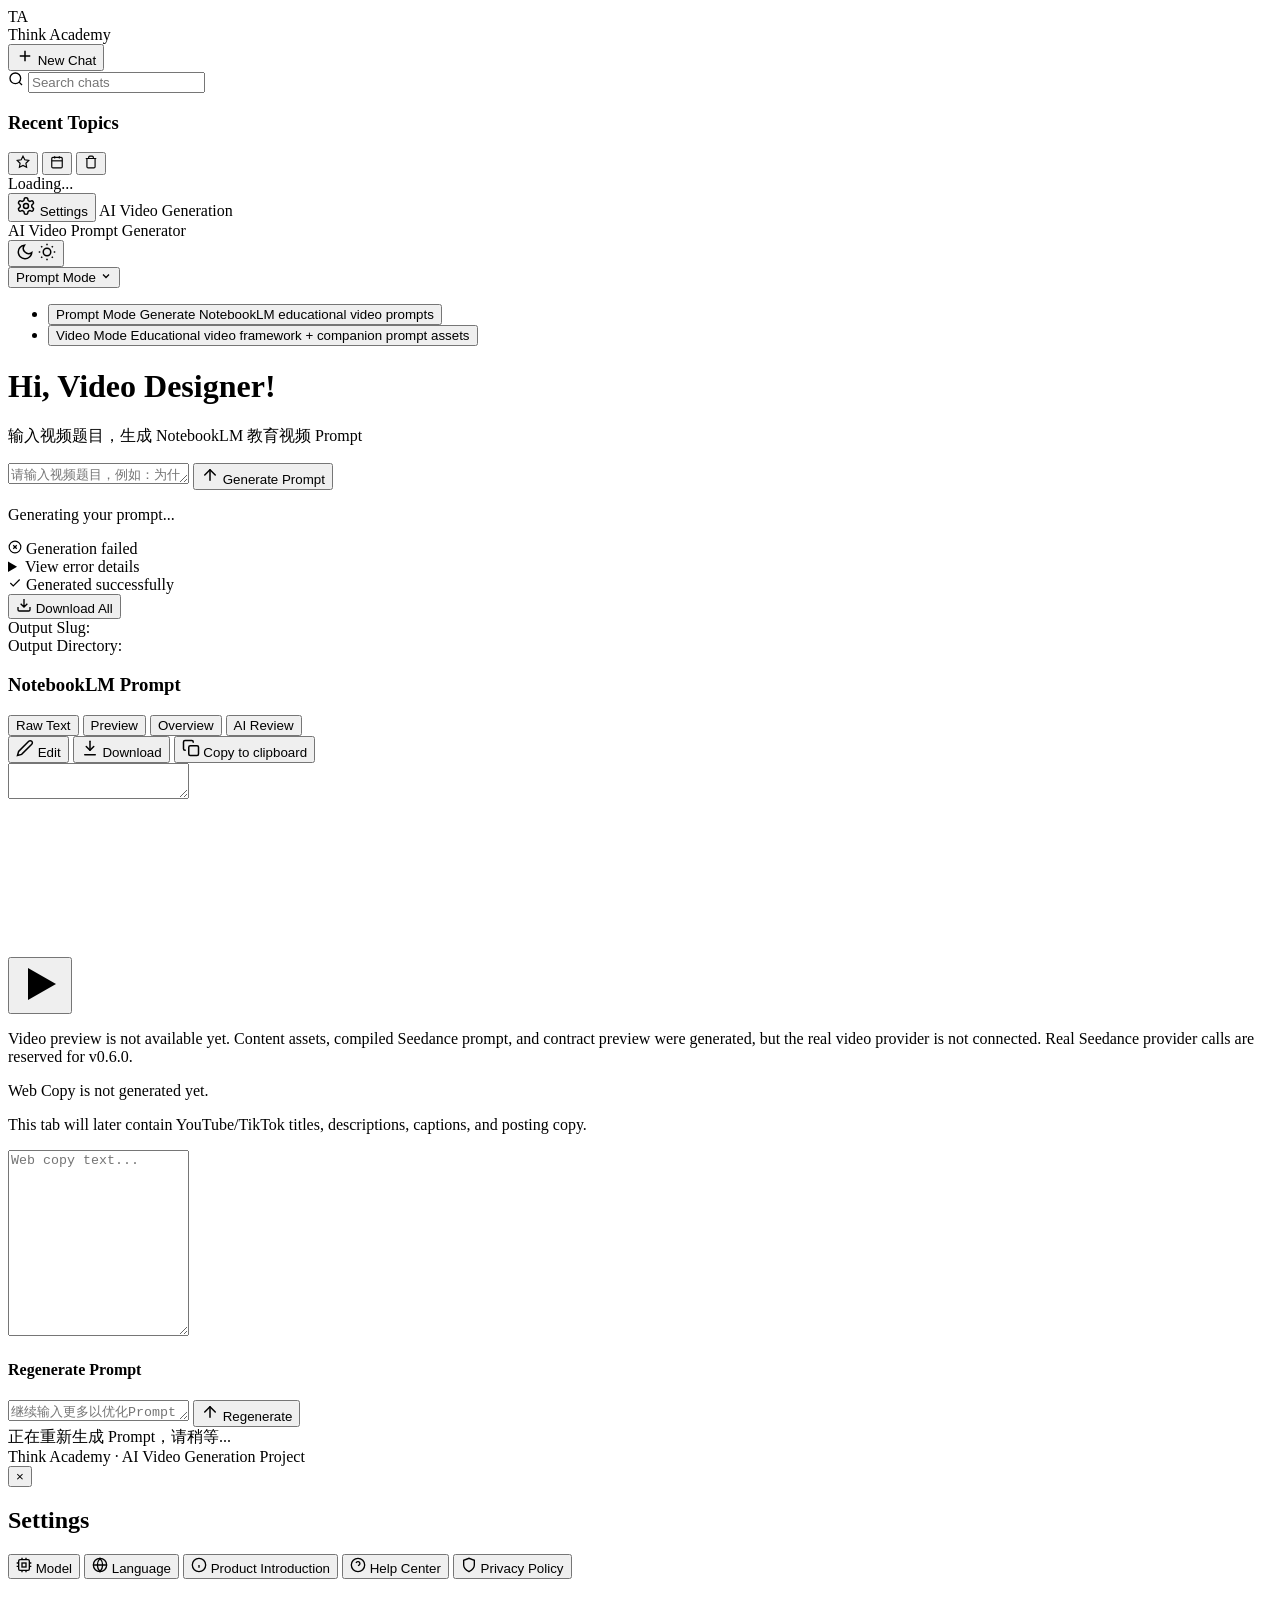
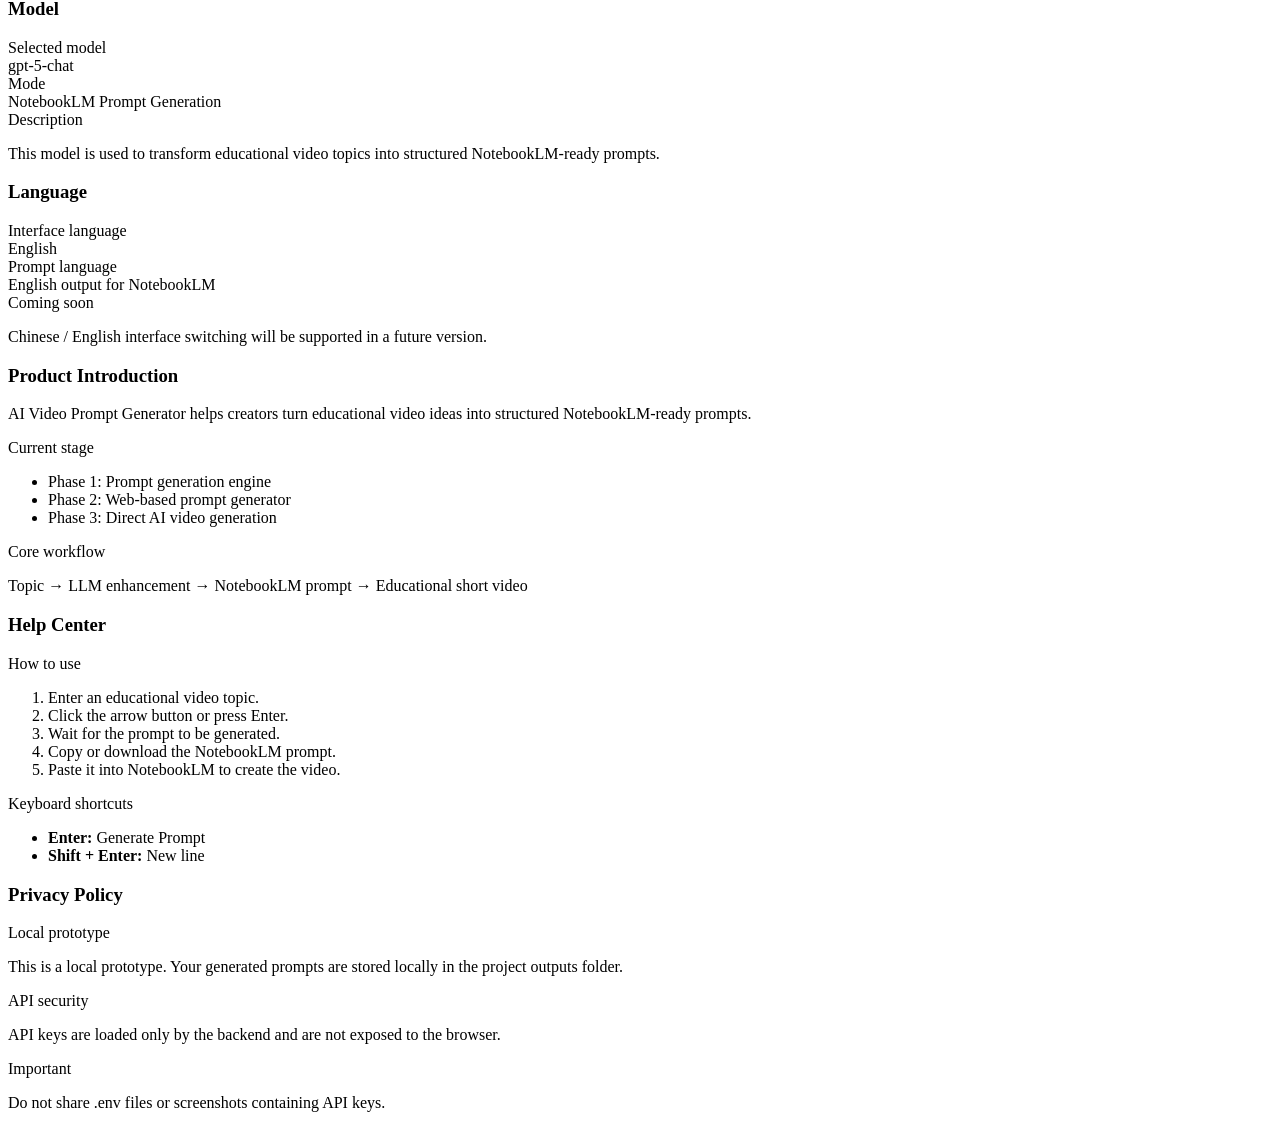
==== web/static/index.html @ 2147bc0d "feat: 完成 v0.5.6 Seedance Prompt Compiler" ====
<!DOCTYPE html>
<html lang="zh-CN">
<head>
    <meta charset="UTF-8">
    <meta name="viewport" content="width=device-width, initial-scale=1.0">
    <title>AI Video Prompt Generator - Think Academy</title>
    <link rel="stylesheet" href="/static/style.css">
</head>
<body>
    <div class="app-shell">
        <!-- Left Sidebar (Fixed) -->
        <aside class="sidebar">
            <!-- Sidebar Top (Fixed) -->
            <div class="sidebar-top">
                <!-- Brand -->
                <div class="sidebar-brand">
                    <div class="brand-logo">
                        <img src="/static/assets/think_academy_logo.png" alt="Think Academy" onerror="this.style.display='none'; this.nextElementSibling.style.display='flex';" />
                        <span class="logo-fallback">TA</span>
                    </div>
                    <div class="brand-text">Think Academy</div>
                </div>

                <!-- New Chat Button -->
                <button id="new-chat-btn" class="new-chat-btn">
                    <svg width="18" height="18" viewBox="0 0 24 24" fill="none" stroke="currentColor" stroke-width="2">
                        <path d="M12 5v14M5 12h14"/>
                    </svg>
                    <span>New Chat</span>
                </button>

                <!-- Search Box -->
                <div class="search-container">
                    <svg class="search-icon" width="16" height="16" viewBox="0 0 24 24" fill="none" stroke="currentColor" stroke-width="2">
                        <circle cx="11" cy="11" r="8"/>
                        <path d="m21 21-4.35-4.35"/>
                    </svg>
                    <input type="text" class="search-input" placeholder="Search chats" />
                </div>
            </div>

            <!-- Recent Topics (Scrollable) -->
            <div class="topics-section">
                <div class="topics-header">
                    <h3 class="topics-title">Recent Topics</h3>
                    <div class="topics-actions">
                        <button class="topics-action-btn" id="favoriteBtn" data-tooltip="Favorites">
                            <svg width="14" height="14" viewBox="0 0 24 24" fill="none" stroke="currentColor" stroke-width="2">
                                <polygon points="12 2 15.09 8.26 22 9.27 17 14.14 18.18 21.02 12 17.77 5.82 21.02 7 14.14 2 9.27 8.91 8.26 12 2"/>
                            </svg>
                        </button>
                        <button class="topics-action-btn" id="dateFilterBtn" data-tooltip="Filter by date">
                            <svg width="14" height="14" viewBox="0 0 24 24" fill="none" stroke="currentColor" stroke-width="2">
                                <rect x="3" y="4" width="18" height="18" rx="2" ry="2"/>
                                <line x1="16" y1="2" x2="16" y2="6"/>
                                <line x1="8" y1="2" x2="8" y2="6"/>
                                <line x1="3" y1="10" x2="21" y2="10"/>
                            </svg>
                        </button>
                        <button class="topics-action-btn" id="trashBtn" data-tooltip="Trash">
                            <svg width="14" height="14" viewBox="0 0 24 24" fill="none" stroke="currentColor" stroke-width="2">
                                <path d="M3 6h18M8 6V4a2 2 0 012-2h4a2 2 0 012 2v2m3 0v14a2 2 0 01-2 2H7a2 2 0 01-2-2V6h14z"/>
                            </svg>
                        </button>
                    </div>
                </div>
                <div id="historyList" class="topics-list">
                    <div class="loading-history">Loading...</div>
                </div>
            </div>

            <!-- Sidebar Footer -->
            <div class="sidebar-bottom">
                <button id="settingsBtn" class="settings-button" aria-label="Settings">
                    <svg class="settings-icon" width="20" height="20" viewBox="0 0 24 24" fill="none" aria-hidden="true">
                        <path d="M12.22 2h-.44a2 2 0 0 0-2 2v.18a2 2 0 0 1-1 1.73l-.43.25a2 2 0 0 1-2 0l-.15-.08a2 2 0 0 0-2.73.73l-.22.38a2 2 0 0 0 .73 2.73l.15.1a2 2 0 0 1 1 1.72v.52a2 2 0 0 1-1 1.73l-.15.09a2 2 0 0 0-.73 2.73l.22.38a2 2 0 0 0 2.73.73l.15-.08a2 2 0 0 1 2 0l.43.25a2 2 0 0 1 1 1.73V20a2 2 0 0 0 2 2h.44a2 2 0 0 0 2-2v-.18a2 2 0 0 1 1-1.73l.43-.25a2 2 0 0 1 2 0l.15.08a2 2 0 0 0 2.73-.73l.22-.38a2 2 0 0 0-.73-2.73l-.15-.09a2 2 0 0 1-1-1.73v-.52a2 2 0 0 1 1-1.72l.15-.1a2 2 0 0 0 .73-2.73l-.22-.38a2 2 0 0 0-2.73-.73l-.15.08a2 2 0 0 1-2 0l-.43-.25a2 2 0 0 1-1-1.73V4a2 2 0 0 0-2-2Z" stroke="currentColor" stroke-width="1.8" stroke-linecap="round" stroke-linejoin="round"/>
                        <circle cx="12" cy="12" r="3" stroke="currentColor" stroke-width="1.8"/>
                    </svg>
                    <span class="settings-tooltip">Settings</span>
                </button>
                <span class="sidebar-footer-text">AI Video Generation</span>
            </div>
        </aside>

        <!-- Main Area -->
        <div class="main-area">
            <!-- Top Header (Fixed) -->
            <header class="top-header">
                <div class="header-title">AI Video Prompt Generator</div>
                <div class="header-actions">
                    <button class="theme-toggle" id="theme-toggle" data-tooltip="Dark mode" aria-label="Toggle theme">
                        <svg class="theme-icon moon-icon" width="18" height="18" viewBox="0 0 24 24" fill="none" stroke="currentColor" stroke-width="2">
                            <path d="M21 12.79A9 9 0 1 1 11.21 3 7 7 0 0 0 21 12.79z"/>
                        </svg>
                        <svg class="theme-icon sun-icon" width="18" height="18" viewBox="0 0 24 24" fill="none" stroke="currentColor" stroke-width="2">
                            <circle cx="12" cy="12" r="5"/>
                            <line x1="12" y1="1" x2="12" y2="3"/>
                            <line x1="12" y1="21" x2="12" y2="23"/>
                            <line x1="4.22" y1="4.22" x2="5.64" y2="5.64"/>
                            <line x1="18.36" y1="18.36" x2="19.78" y2="19.78"/>
                            <line x1="1" y1="12" x2="3" y2="12"/>
                            <line x1="21" y1="12" x2="23" y2="12"/>
                            <line x1="4.22" y1="19.78" x2="5.64" y2="18.36"/>
                            <line x1="18.36" y1="5.64" x2="19.78" y2="4.22"/>
                        </svg>
                    </button>
                    <!-- Mode Selector (v0.5.1) -->
                    <div class="mode-selector" id="mode-selector">
                        <button type="button" class="mode-selector-btn" id="mode-selector-btn" aria-haspopup="listbox" aria-expanded="false">
                            <span class="mode-selector-label" id="mode-selector-label">Prompt Mode</span>
                            <svg class="mode-selector-caret" width="12" height="12" viewBox="0 0 24 24" fill="none" stroke="currentColor" stroke-width="2.5" aria-hidden="true">
                                <polyline points="6 9 12 15 18 9"/>
                            </svg>
                        </button>
                        <ul class="mode-dropdown hidden" id="mode-dropdown" role="listbox">
                            <li>
                                <button type="button" class="mode-option active" data-mode="prompt" role="option" aria-selected="true">
                                    <span class="mode-option-title">Prompt Mode</span>
                                    <span class="mode-option-desc">Generate NotebookLM educational video prompts</span>
                                </button>
                            </li>
                            <li>
                                <button type="button" class="mode-option" data-mode="video" role="option" aria-selected="false">
                                    <span class="mode-option-title">Video Mode</span>
                                    <span class="mode-option-desc">Educational video framework + companion prompt assets</span>
                                </button>
                            </li>
                        </ul>
                    </div>
                </div>
            </header>

            <!-- Main Content (Scrollable) -->
            <main class="main-content">
                <!-- Initial State -->
                <div id="initial-section" class="initial-state">
                    <h1 class="welcome-title" id="welcome-title">Hi, Video Designer!</h1>
                    <p class="welcome-subtitle" id="welcome-subtitle">输入视频题目，生成 NotebookLM 教育视频 Prompt</p>

                    <div class="input-container">
                        <div class="composer">
                            <textarea
                                id="title-input"
                                class="title-textarea"
                                placeholder="请输入视频题目，例如：为什么盲盒越到最后越难集齐"
                                maxlength="2000"
                                rows="1"
                            ></textarea>
                            <button id="generate-btn" class="send-button" aria-label="Generate Prompt">
                                <svg width="18" height="18" viewBox="0 0 24 24" fill="none" aria-hidden="true">
                                    <path d="M12 19V5" stroke="currentColor" stroke-width="2" stroke-linecap="round"/>
                                    <path d="M5 12L12 5L19 12" stroke="currentColor" stroke-width="2" stroke-linecap="round" stroke-linejoin="round"/>
                                </svg>
                                <span class="send-tooltip">Generate Prompt</span>
                            </button>
                        </div>
                    </div>
                </div>

                <!-- Loading State -->
                <div id="loading-section" class="loading-state hidden">
                    <div class="spinner" id="loading-spinner"></div>
                    <p class="loading-text" id="loading-text">Generating your prompt...</p>
                    <!-- Video Mode v0.5.3 multi-stage progress panel.
                         Hidden by default; shown only during Video Mode generation. -->
                    <div id="video-progress-panel" class="video-progress-panel hidden" hidden>
                        <ol class="video-progress-list" id="video-progress-list"></ol>
                        <p class="video-progress-message" id="video-progress-message"></p>
                    </div>
                </div>

                <!-- Error State -->
                <div id="error-section" class="error-state hidden">
                    <div class="error-card">
                        <div class="error-pill">
                            <svg width="14" height="14" viewBox="0 0 24 24" fill="none" stroke="currentColor" stroke-width="2">
                                <circle cx="12" cy="12" r="10"/>
                                <line x1="15" y1="9" x2="9" y2="15"/>
                                <line x1="9" y1="9" x2="15" y2="15"/>
                            </svg>
                            <span>Generation failed</span>
                        </div>
                        <div id="error-message" class="error-message"></div>
                        <details id="error-details" class="error-details">
                            <summary>View error details</summary>
                            <div id="error-stdout" class="error-log"></div>
                            <div id="error-stderr" class="error-log"></div>
                        </details>
                    </div>
                </div>

                <!-- Result State -->
                <div id="result-section" class="result-state hidden">
                    <div class="result-card">
                        <div class="result-card-header">
                            <div class="success-pill">
                                <svg width="14" height="14" viewBox="0 0 24 24" fill="none" stroke="currentColor" stroke-width="2">
                                    <polyline points="20 6 9 17 4 12"/>
                                </svg>
                                <span>Generated successfully</span>
                            </div>
                            <button id="download-all-btn" class="download-all-btn" title="Download All">
                                <svg width="16" height="16" viewBox="0 0 24 24" fill="none" stroke="currentColor" stroke-width="2">
                                    <path d="M21 15v4a2 2 0 01-2 2H5a2 2 0 01-2-2v-4M7 10l5 5 5-5M12 15V3"/>
                                </svg>
                                <span>Download All</span>
                            </button>
                        </div>

                        <div class="output-info">
                            <div class="info-row">
                                <span class="info-label">Output Slug:</span>
                                <code id="result-slug" class="info-value"></code>
                            </div>
                            <div class="info-row">
                                <span class="info-label">Output Directory:</span>
                                <code id="result-dir" class="info-value"></code>
                            </div>
                        </div>

                        <div class="prompt-section">
                            <div class="prompt-header">
                                <h3 class="prompt-title" id="prompt-view-title">NotebookLM Prompt</h3>
                                <div class="prompt-header-actions">
                                    <div class="prompt-view-modes" id="prompt-view-modes">
                                        <!-- Video Mode-only tabs (hidden in Prompt Mode) -->
                                        <button class="view-mode-btn video-only-tab" data-mode="video" hidden>Video</button>
                                        <button class="view-mode-btn video-only-tab" data-mode="web_copy" hidden>Web Copy</button>
                                        <button class="view-mode-btn active" data-mode="raw">Raw Text</button>
                                        <button class="view-mode-btn" data-mode="preview">Preview</button>
                                        <button class="view-mode-btn" data-mode="overview">Overview</button>
                                        <button class="view-mode-btn" data-mode="review">AI Review</button>
                                    </div>
                                    <button id="edit-btn" class="icon-button edit-button" aria-label="Edit">
                                        <svg width="18" height="18" viewBox="0 0 24 24" fill="none" stroke="currentColor" stroke-width="2">
                                            <path d="M17 3a2.828 2.828 0 1 1 4 4L7.5 20.5 2 22l1.5-5.5L17 3z"/>
                                        </svg>
                                        <span class="icon-tooltip">Edit</span>
                                    </button>
                                    <button id="download-btn" class="icon-button download-button" aria-label="Download">
                                        <svg width="18" height="18" viewBox="0 0 24 24" fill="none" aria-hidden="true">
                                            <path d="M12 3V15" stroke="currentColor" stroke-width="2" stroke-linecap="round"/>
                                            <path d="M7 10L12 15L17 10" stroke="currentColor" stroke-width="2" stroke-linecap="round" stroke-linejoin="round"/>
                                            <path d="M5 21H19" stroke="currentColor" stroke-width="2" stroke-linecap="round"/>
                                        </svg>
                                        <span class="icon-tooltip">Download</span>
                                    </button>
                                    <button id="copy-btn" class="icon-button copy-button" aria-label="Copy to clipboard">
                                        <svg width="18" height="18" viewBox="0 0 24 24" fill="none" stroke="currentColor" stroke-width="2">
                                            <rect x="9" y="9" width="13" height="13" rx="2" ry="2"/>
                                            <path d="M5 15H4a2 2 0 0 1-2-2V4a2 2 0 0 1 2-2h9a2 2 0 0 1 2 2v1"/>
                                        </svg>
                                        <span class="icon-tooltip">Copy to clipboard</span>
                                    </button>
                                </div>
                            </div>
                            <div id="prompt-content-container" class="prompt-content-container">
                                <textarea
                                    id="prompt-content"
                                    class="prompt-textarea"
                                    readonly
                                ></textarea>
                                <div id="prompt-preview" class="prompt-preview hidden"></div>
                                <div id="prompt-overview" class="prompt-overview hidden"></div>
                                <div id="prompt-review" class="prompt-review hidden"></div>

                                <!-- Video Mode panels (v0.5.3) -->
                                <div id="prompt-video" class="prompt-video hidden">
                                    <!-- v0.5.3 Video Job compact status strip: low-key auxiliary info above the player. -->
                                    <div id="video-job-status-panel" class="video-job-compact hidden" hidden>
                                        <div class="video-job-compact-main">
                                            <span class="video-job-compact-title">Video Job</span>
                                            <span class="video-job-compact-sep">·</span>
                                            <span id="video-job-status-pill" class="video-job-status-pill">—</span>
                                            <span class="video-job-compact-sep">·</span>
                                            <span id="video-job-provider" class="video-job-compact-provider">—</span>
                                            <span class="video-job-compact-sep">·</span>
                                            <span id="video-job-progress" class="video-job-compact-progress">—</span>
                                        </div>
                                        <div class="video-job-compact-meta">
                                            <span>Stage: <span id="video-job-stage">—</span></span>
                                            <span>Job ID: <span id="video-job-provider-id" class="video-job-compact-mono">—</span></span>
                                            <span>Updated: <span id="video-job-updated">—</span></span>
                                        </div>
                                        <div id="video-job-message" class="video-job-compact-message"></div>
                                    </div>
                                    <div class="video-player-panel">
                                        <div class="video-player-shell" id="video-player-shell">
                                            <video id="video-element" class="video-element" preload="metadata" playsinline></video>
                                            <div class="video-placeholder" id="video-placeholder">
                                                <button type="button" class="video-center-play" id="video-center-play" aria-label="Play video">
                                                    <svg width="48" height="48" viewBox="0 0 24 24" fill="currentColor" aria-hidden="true">
                                                        <polygon points="6 4 20 12 6 20 6 4"/>
                                                    </svg>
                                                </button>
                                                <p class="video-placeholder-text">Video preview is not available yet. Content assets, compiled Seedance prompt, and contract preview were generated, but the real video provider is not connected. Real Seedance provider calls are reserved for v0.6.0.</p>
                                            </div>
                                            <div class="video-controls" id="video-controls" hidden>
                                                <button type="button" class="video-control-btn" id="video-play-btn" aria-label="Play / pause">
                                                    <svg class="icon-play" width="18" height="18" viewBox="0 0 24 24" fill="currentColor" aria-hidden="true">
                                                        <polygon points="6 4 20 12 6 20 6 4"/>
                                                    </svg>
                                                    <svg class="icon-pause hidden" width="18" height="18" viewBox="0 0 24 24" fill="currentColor" aria-hidden="true">
                                                        <rect x="6" y="4" width="4" height="16"/>
                                                        <rect x="14" y="4" width="4" height="16"/>
                                                    </svg>
                                                </button>
                                                <span class="video-time" id="video-time">00:00 / 00:00</span>
                                                <input type="range" class="video-progress" id="video-progress" min="0" max="100" value="0" step="0.1" aria-label="Progress" />
                                                <div class="video-volume-wrap">
                                                    <button type="button" class="video-control-btn" id="video-volume-btn" aria-label="Volume">
                                                        <svg width="18" height="18" viewBox="0 0 24 24" fill="none" stroke="currentColor" stroke-width="2" aria-hidden="true">
                                                            <polygon points="11 5 6 9 2 9 2 15 6 15 11 19 11 5"/>
                                                            <path d="M15.54 8.46a5 5 0 0 1 0 7.07"/>
                                                            <path d="M19.07 4.93a10 10 0 0 1 0 14.14"/>
                                                        </svg>
                                                    </button>
                                                    <div class="video-volume-popover hidden" id="video-volume-popover">
                                                        <input type="range" id="video-volume" min="0" max="1" step="0.01" value="1" aria-label="Volume" />
                                                    </div>
                                                </div>
                                                <div class="video-speed-wrap">
                                                    <button type="button" class="video-control-btn video-speed-btn" id="video-speed-btn" aria-haspopup="listbox" aria-expanded="false">
                                                        <span id="video-speed-label">1×</span>
                                                    </button>
                                                    <ul class="video-speed-menu hidden" id="video-speed-menu" role="listbox">
                                                        <li><button type="button" class="video-speed-option" data-speed="0.5" role="option">0.5×</button></li>
                                                        <li><button type="button" class="video-speed-option active" data-speed="1" role="option">1×</button></li>
                                                        <li><button type="button" class="video-speed-option" data-speed="1.5" role="option">1.5×</button></li>
                                                        <li><button type="button" class="video-speed-option" data-speed="2" role="option">2×</button></li>
                                                        <li><button type="button" class="video-speed-option" data-speed="3" role="option">3×</button></li>
                                                        <li><button type="button" class="video-speed-option" data-speed="5" role="option">5×</button></li>
                                                    </ul>
                                                </div>
                                                <button type="button" class="video-control-btn" id="video-fullscreen-btn" aria-label="Fullscreen">
                                                    <svg width="18" height="18" viewBox="0 0 24 24" fill="none" stroke="currentColor" stroke-width="2" aria-hidden="true">
                                                        <path d="M3 9V3h6"/>
                                                        <path d="M21 9V3h-6"/>
                                                        <path d="M3 15v6h6"/>
                                                        <path d="M21 15v6h-6"/>
                                                    </svg>
                                                </button>
                                            </div>
                                        </div>
                                    </div>
                                </div>

                                <div id="prompt-web-copy" class="prompt-web-copy hidden">
                                    <div class="web-copy-empty-state" id="web-copy-empty-state">
                                        <p class="web-copy-empty-title">Web Copy is not generated yet.</p>
                                        <p class="web-copy-empty-desc">This tab will later contain YouTube/TikTok titles, descriptions, captions, and posting copy.</p>
                                    </div>
                                    <div class="web-copy-content hidden" id="web-copy-content"></div>
                                    <textarea id="web-copy-edit-textarea" class="web-copy-edit-textarea hidden" rows="12" placeholder="Web copy text..."></textarea>
                                </div>
                            </div>
                        </div>

                        <!-- Regenerate Prompt Section -->
                        <div class="regenerate-section">
                            <h4 class="regenerate-title">Regenerate Prompt</h4>
                            <div class="regenerate-input-container">
                                <div class="composer regenerate-composer">
                                    <textarea
                                        id="regenerate-feedback-input"
                                        class="regenerate-textarea"
                                        placeholder="继续输入更多以优化Prompt"
                                        maxlength="2000"
                                        rows="1"
                                    ></textarea>
                                    <button id="regenerate-btn" class="send-button regenerate-send-button" aria-label="Regenerate Prompt">
                                        <svg width="18" height="18" viewBox="0 0 24 24" fill="none" aria-hidden="true">
                                            <path d="M12 19V5" stroke="currentColor" stroke-width="2" stroke-linecap="round"/>
                                            <path d="M5 12L12 5L19 12" stroke="currentColor" stroke-width="2" stroke-linecap="round" stroke-linejoin="round"/>
                                        </svg>
                                        <span class="send-tooltip">Regenerate</span>
                                    </button>
                                </div>
                                <div id="regenerate-loading" class="regenerate-loading hidden">
                                    <div class="spinner-small"></div>
                                    <span>正在重新生成 Prompt，请稍等...</span>
                                </div>
                                <div id="regenerate-error" class="regenerate-error hidden"></div>
                            </div>
                        </div>
                    </div>
                </div>
            </main>

            <!-- Bottom Footer (Fixed) -->
            <footer class="bottom-footer">
                <span>Think Academy · AI Video Generation Project</span>
            </footer>
        </div>
    </div>

    <!-- Settings Modal -->
    <div id="settingsModal" class="settings-modal hidden">
        <div class="settings-backdrop"></div>
        <div class="settings-dialog">
            <aside class="settings-sidebar">
                <button class="settings-close" aria-label="Close settings">&times;</button>
                <h2 class="settings-title">Settings</h2>
                <nav class="settings-nav">
                    <button class="settings-nav-item active" data-panel="model">
                        <svg width="16" height="16" viewBox="0 0 24 24" fill="none" stroke="currentColor" stroke-width="2">
                            <rect x="4" y="4" width="16" height="16" rx="2"/>
                            <rect x="9" y="9" width="6" height="6"/>
                            <path d="M9 1v3M15 1v3M9 20v3M15 20v3M20 9h3M20 14h3M1 9h3M1 14h3"/>
                        </svg>
                        <span>Model</span>
                    </button>
                    <button class="settings-nav-item" data-panel="language">
                        <svg width="16" height="16" viewBox="0 0 24 24" fill="none" stroke="currentColor" stroke-width="2">
                            <circle cx="12" cy="12" r="10"/>
                            <path d="M2 12h20M12 2a15.3 15.3 0 0 1 4 10 15.3 15.3 0 0 1-4 10 15.3 15.3 0 0 1-4-10 15.3 15.3 0 0 1 4-10z"/>
                        </svg>
                        <span>Language</span>
                    </button>
                    <button class="settings-nav-item" data-panel="product">
                        <svg width="16" height="16" viewBox="0 0 24 24" fill="none" stroke="currentColor" stroke-width="2">
                            <circle cx="12" cy="12" r="10"/>
                            <path d="M12 16v-4M12 8h.01"/>
                        </svg>
                        <span>Product Introduction</span>
                    </button>
                    <button class="settings-nav-item" data-panel="help">
                        <svg width="16" height="16" viewBox="0 0 24 24" fill="none" stroke="currentColor" stroke-width="2">
                            <circle cx="12" cy="12" r="10"/>
                            <path d="M9.09 9a3 3 0 0 1 5.83 1c0 2-3 3-3 3M12 17h.01"/>
                        </svg>
                        <span>Help Center</span>
                    </button>
                    <button class="settings-nav-item" data-panel="privacy">
                        <svg width="16" height="16" viewBox="0 0 24 24" fill="none" stroke="currentColor" stroke-width="2">
                            <path d="M12 22s8-4 8-10V5l-8-3-8 3v7c0 6 8 10 8 10z"/>
                        </svg>
                        <span>Privacy Policy</span>
                    </button>
                </nav>
            </aside>

            <section class="settings-content">
                <!-- Model Panel -->
                <div id="panel-model" class="settings-panel">
                    <h3 class="panel-title">Model</h3>
                    <div class="panel-section">
                        <div class="info-group">
                            <label class="info-label">Selected model</label>
                            <div class="info-value-display">gpt-5-chat</div>
                        </div>
                        <div class="info-group">
                            <label class="info-label">Mode</label>
                            <div class="info-value-display">NotebookLM Prompt Generation</div>
                        </div>
                        <div class="info-group">
                            <label class="info-label">Description</label>
                            <p class="info-description">This model is used to transform educational video topics into structured NotebookLM-ready prompts.</p>
                        </div>
                    </div>
                </div>

                <!-- Language Panel -->
                <div id="panel-language" class="settings-panel hidden">
                    <h3 class="panel-title">Language</h3>
                    <div class="panel-section">
                        <div class="info-group">
                            <label class="info-label">Interface language</label>
                            <div class="info-value-display">English</div>
                        </div>
                        <div class="info-group">
                            <label class="info-label">Prompt language</label>
                            <div class="info-value-display">English output for NotebookLM</div>
                        </div>
                        <div class="info-group">
                            <label class="info-label">Coming soon</label>
                            <p class="info-description">Chinese / English interface switching will be supported in a future version.</p>
                        </div>
                    </div>
                </div>

                <!-- Product Panel -->
                <div id="panel-product" class="settings-panel hidden">
                    <h3 class="panel-title">Product Introduction</h3>
                    <div class="panel-section">
                        <p class="info-description">AI Video Prompt Generator helps creators turn educational video ideas into structured NotebookLM-ready prompts.</p>

                        <div class="info-group">
                            <label class="info-label">Current stage</label>
                            <ul class="info-list">
                                <li>Phase 1: Prompt generation engine</li>
                                <li>Phase 2: Web-based prompt generator</li>
                                <li>Phase 3: Direct AI video generation</li>
                            </ul>
                        </div>

                        <div class="info-group">
                            <label class="info-label">Core workflow</label>
                            <p class="info-description">Topic → LLM enhancement → NotebookLM prompt → Educational short video</p>
                        </div>
                    </div>
                </div>

                <!-- Help Panel -->
                <div id="panel-help" class="settings-panel hidden">
                    <h3 class="panel-title">Help Center</h3>
                    <div class="panel-section">
                        <div class="info-group">
                            <label class="info-label">How to use</label>
                            <ol class="info-list">
                                <li>Enter an educational video topic.</li>
                                <li>Click the arrow button or press Enter.</li>
                                <li>Wait for the prompt to be generated.</li>
                                <li>Copy or download the NotebookLM prompt.</li>
                                <li>Paste it into NotebookLM to create the video.</li>
                            </ol>
                        </div>

                        <div class="info-group">
                            <label class="info-label">Keyboard shortcuts</label>
                            <ul class="info-list">
                                <li><strong>Enter:</strong> Generate Prompt</li>
                                <li><strong>Shift + Enter:</strong> New line</li>
                            </ul>
                        </div>
                    </div>
                </div>

                <!-- Privacy Panel -->
                <div id="panel-privacy" class="settings-panel hidden">
                    <h3 class="panel-title">Privacy Policy</h3>
                    <div class="panel-section">
                        <div class="info-group">
                            <label class="info-label">Local prototype</label>
                            <p class="info-description">This is a local prototype. Your generated prompts are stored locally in the project outputs folder.</p>
                        </div>

                        <div class="info-group">
                            <label class="info-label">API security</label>
                            <p class="info-description">API keys are loaded only by the backend and are not exposed to the browser.</p>
                        </div>

                        <div class="info-group">
                            <label class="info-label">Important</label>
                            <p class="info-description">Do not share .env files or screenshots containing API keys.</p>
                        </div>
                    </div>
                </div>
            </section>
        </div>
    </div>

    <script src="/static/ai_review.js"></script>
    <script src="/static/main.js"></script>
</body>
</html>
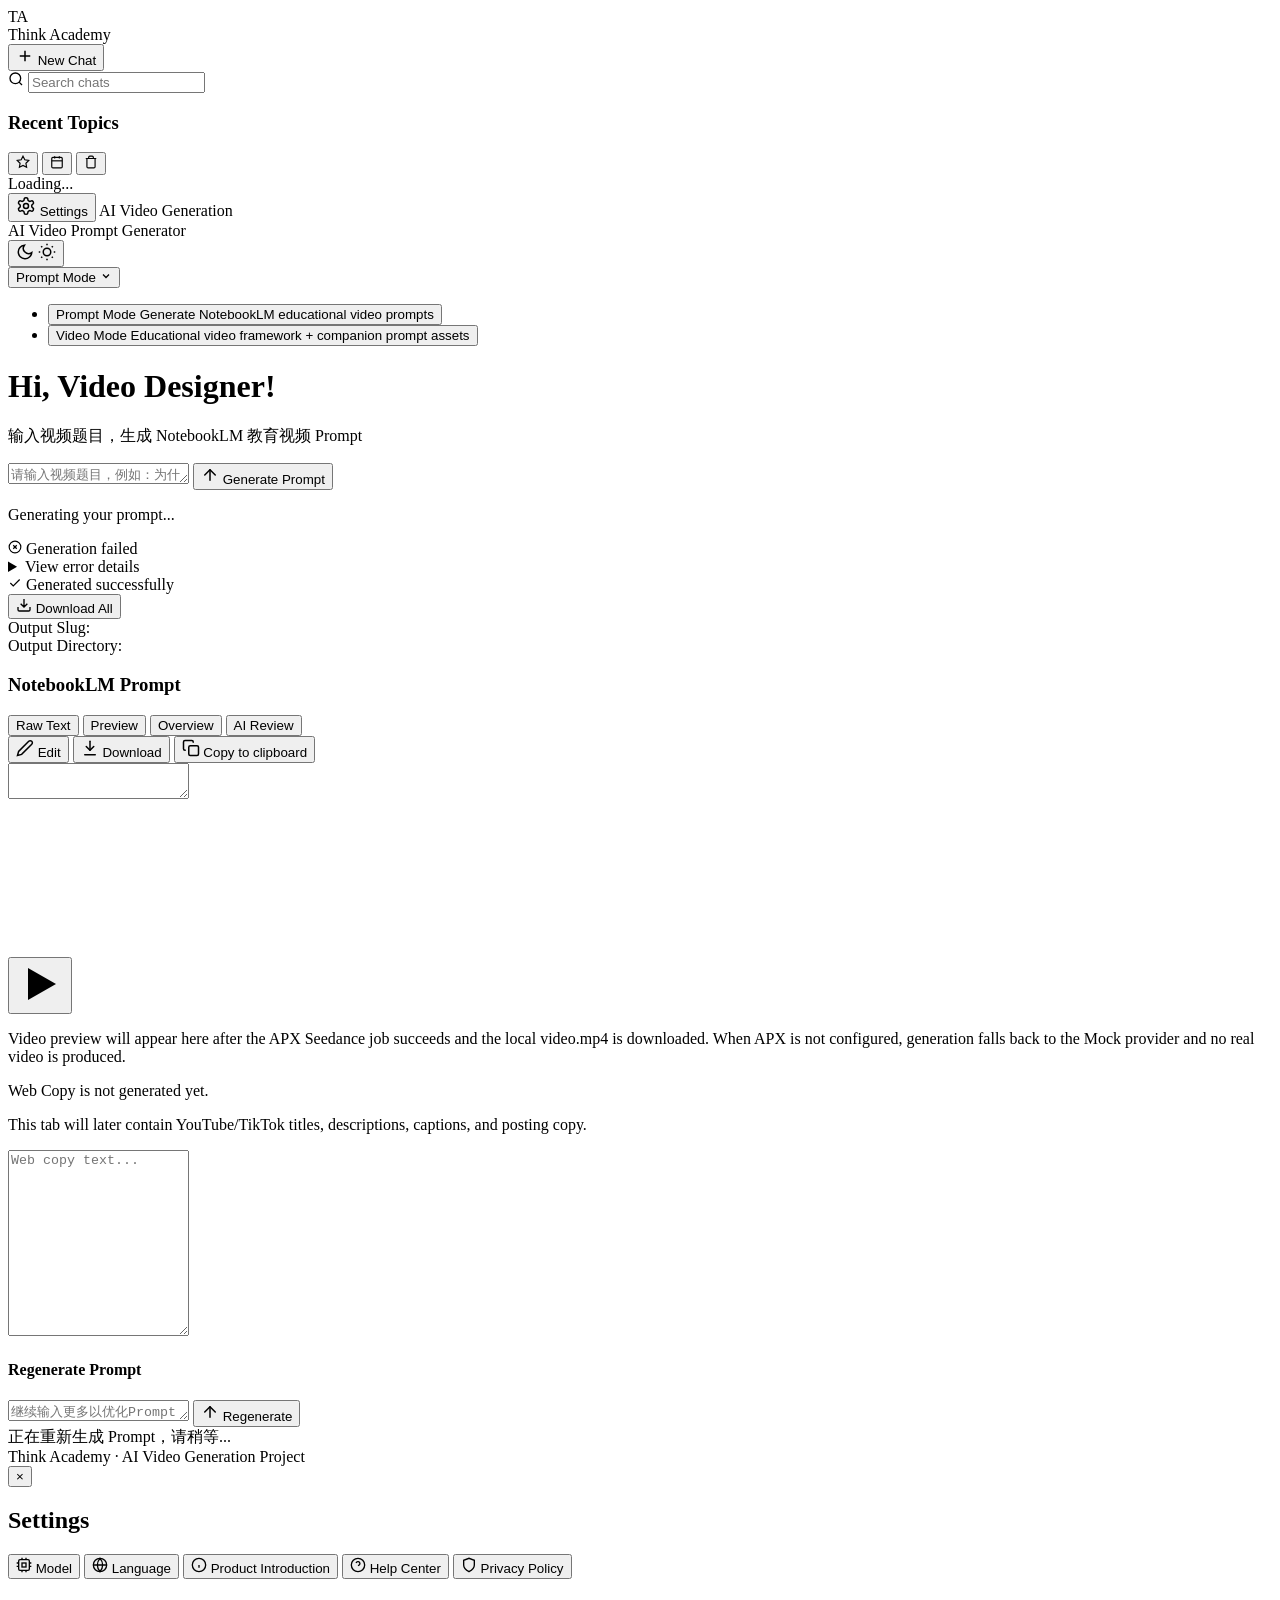
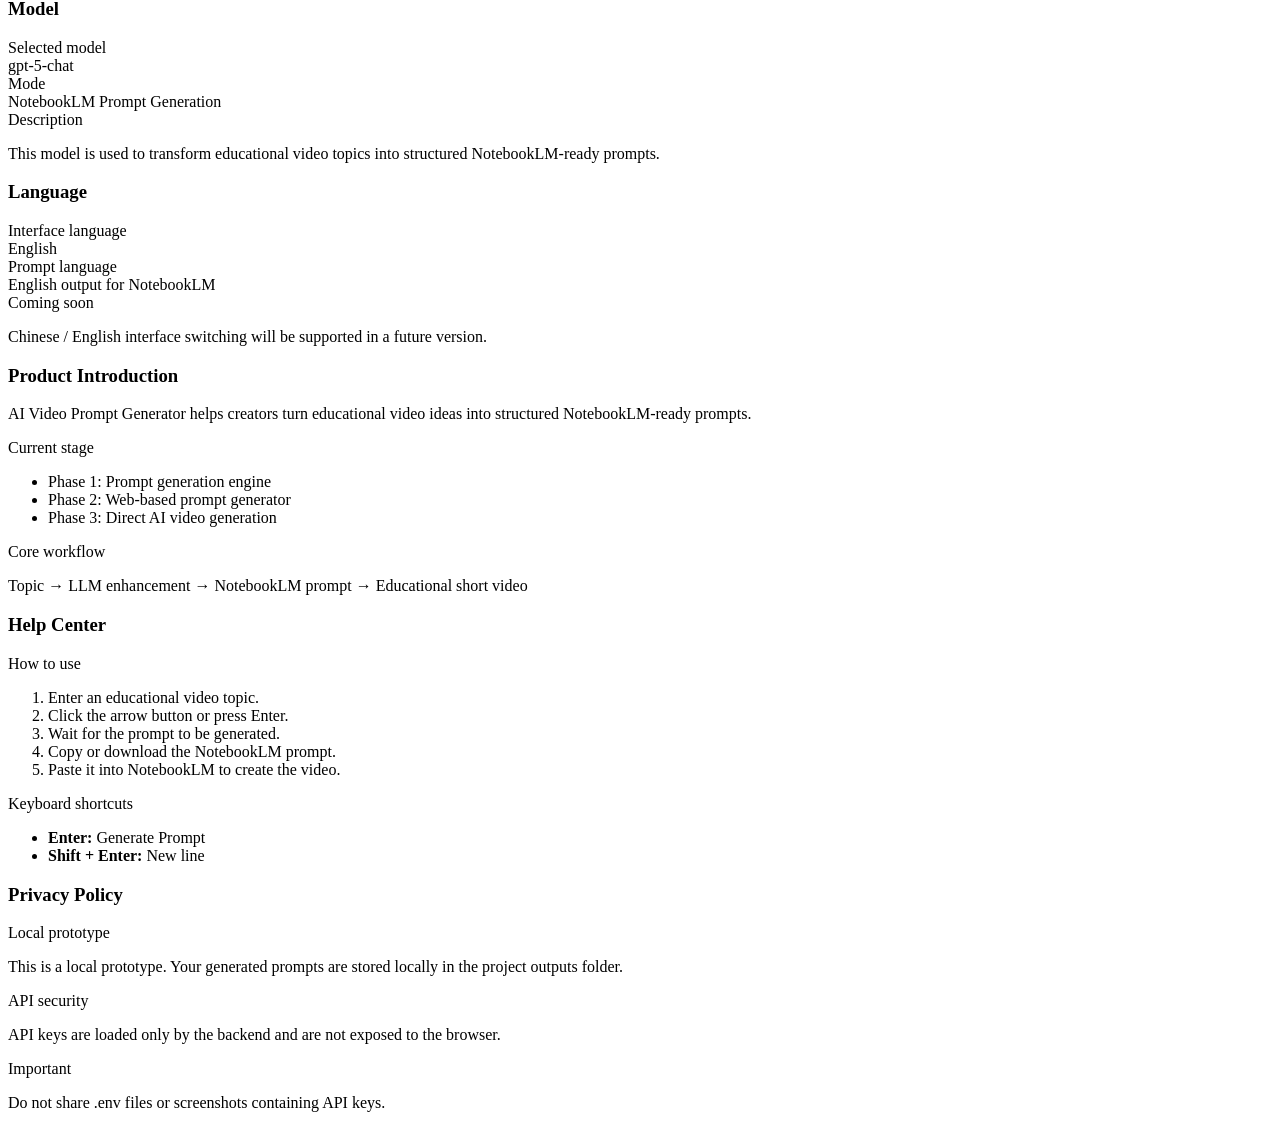
==== commit 09858564: "feat: 完成 v0.6.0 APX Seedance 真实接口集成" ====
--- a/web/static/index.html
+++ b/web/static/index.html
@@ -279,8 +279,10 @@
                                         </div>
                                         <div class="video-job-compact-meta">
                                             <span>Stage: <span id="video-job-stage">—</span></span>
+                                            <span>Duration: <span id="video-job-duration" class="video-job-compact-mono">—</span></span>
                                             <span>Job ID: <span id="video-job-provider-id" class="video-job-compact-mono">—</span></span>
                                             <span>Updated: <span id="video-job-updated">—</span></span>
+                                            <button type="button" id="video-job-refresh-btn" class="video-job-refresh-btn" hidden>Refresh</button>
                                         </div>
                                         <div id="video-job-message" class="video-job-compact-message"></div>
                                     </div>
@@ -293,7 +295,7 @@
                                                         <polygon points="6 4 20 12 6 20 6 4"/>
                                                     </svg>
                                                 </button>
-                                                <p class="video-placeholder-text">Video preview is not available yet. Content assets, compiled Seedance prompt, and contract preview were generated, but the real video provider is not connected. Real Seedance provider calls are reserved for v0.6.0.</p>
+                                                <p class="video-placeholder-text">Video preview will appear here after the APX Seedance job succeeds and the local video.mp4 is downloaded. When APX is not configured, generation falls back to the Mock provider and no real video is produced.</p>
                                             </div>
                                             <div class="video-controls" id="video-controls" hidden>
                                                 <button type="button" class="video-control-btn" id="video-play-btn" aria-label="Play / pause">
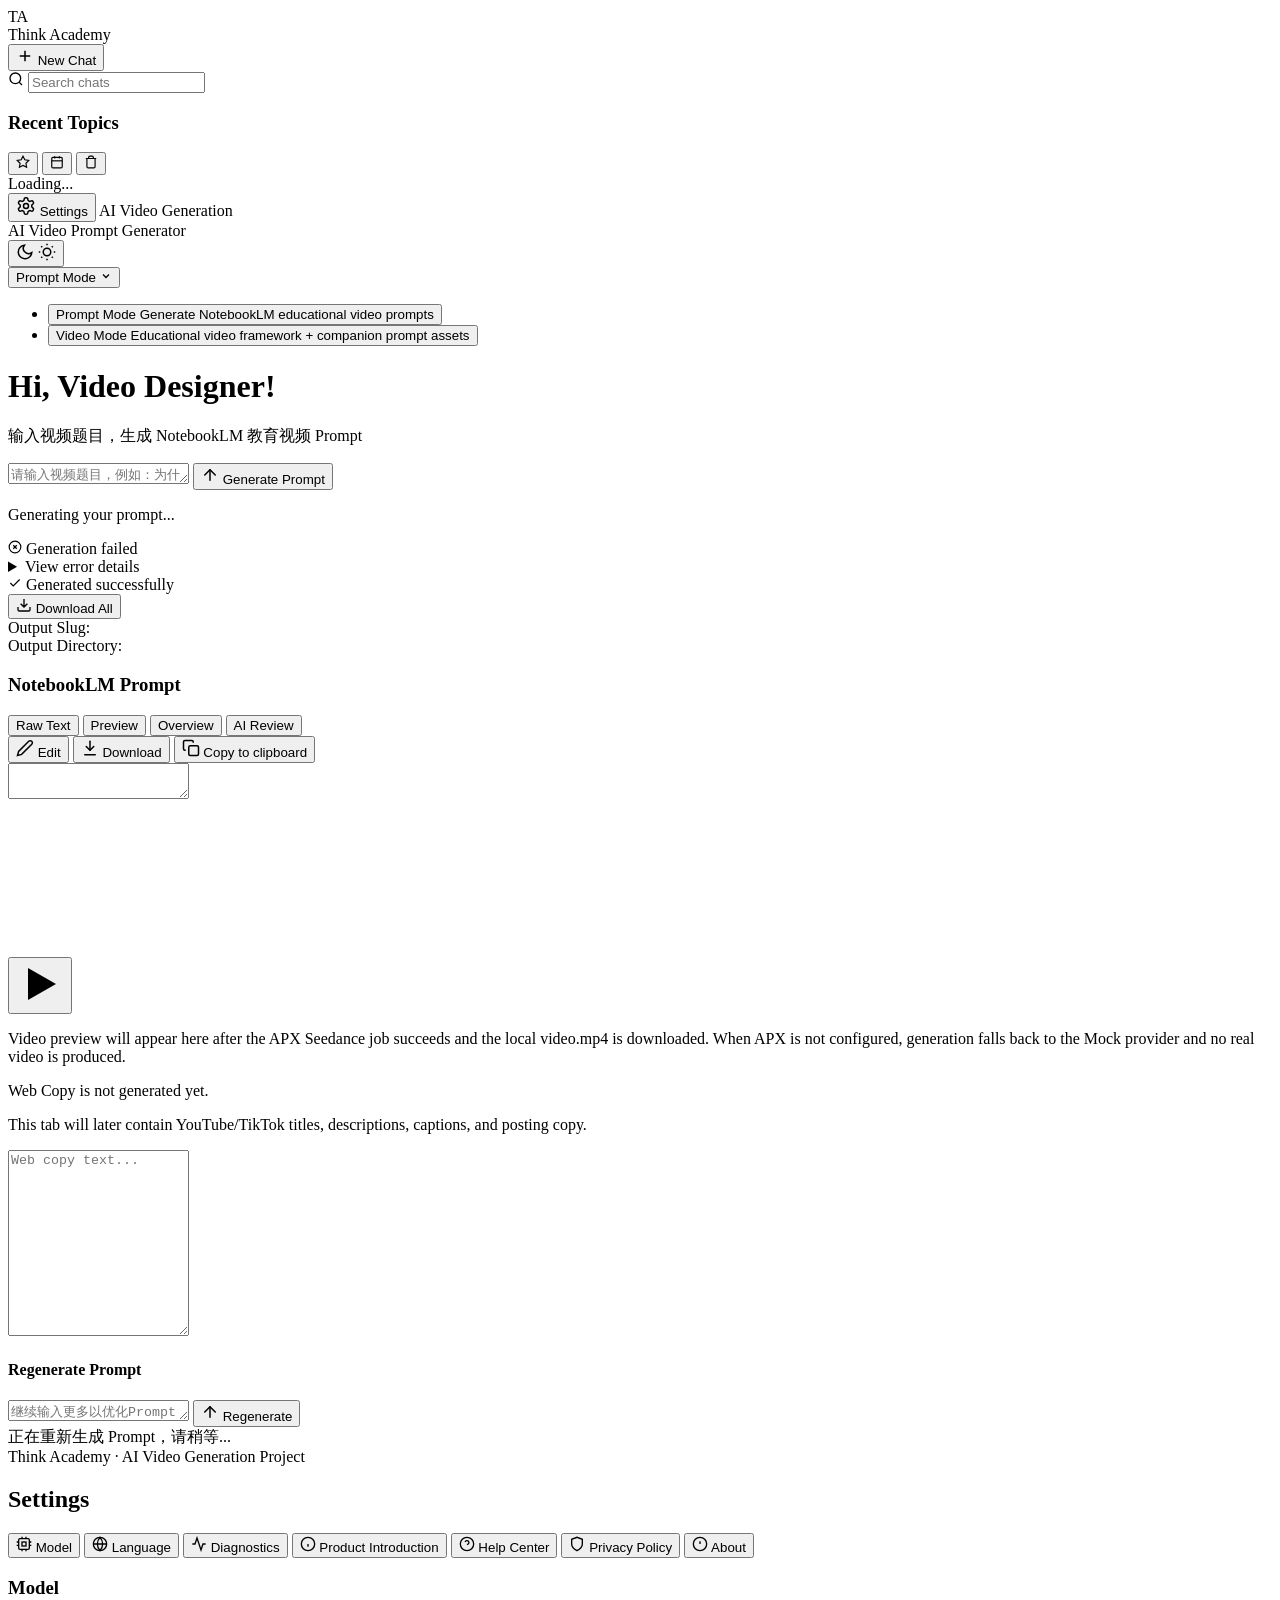
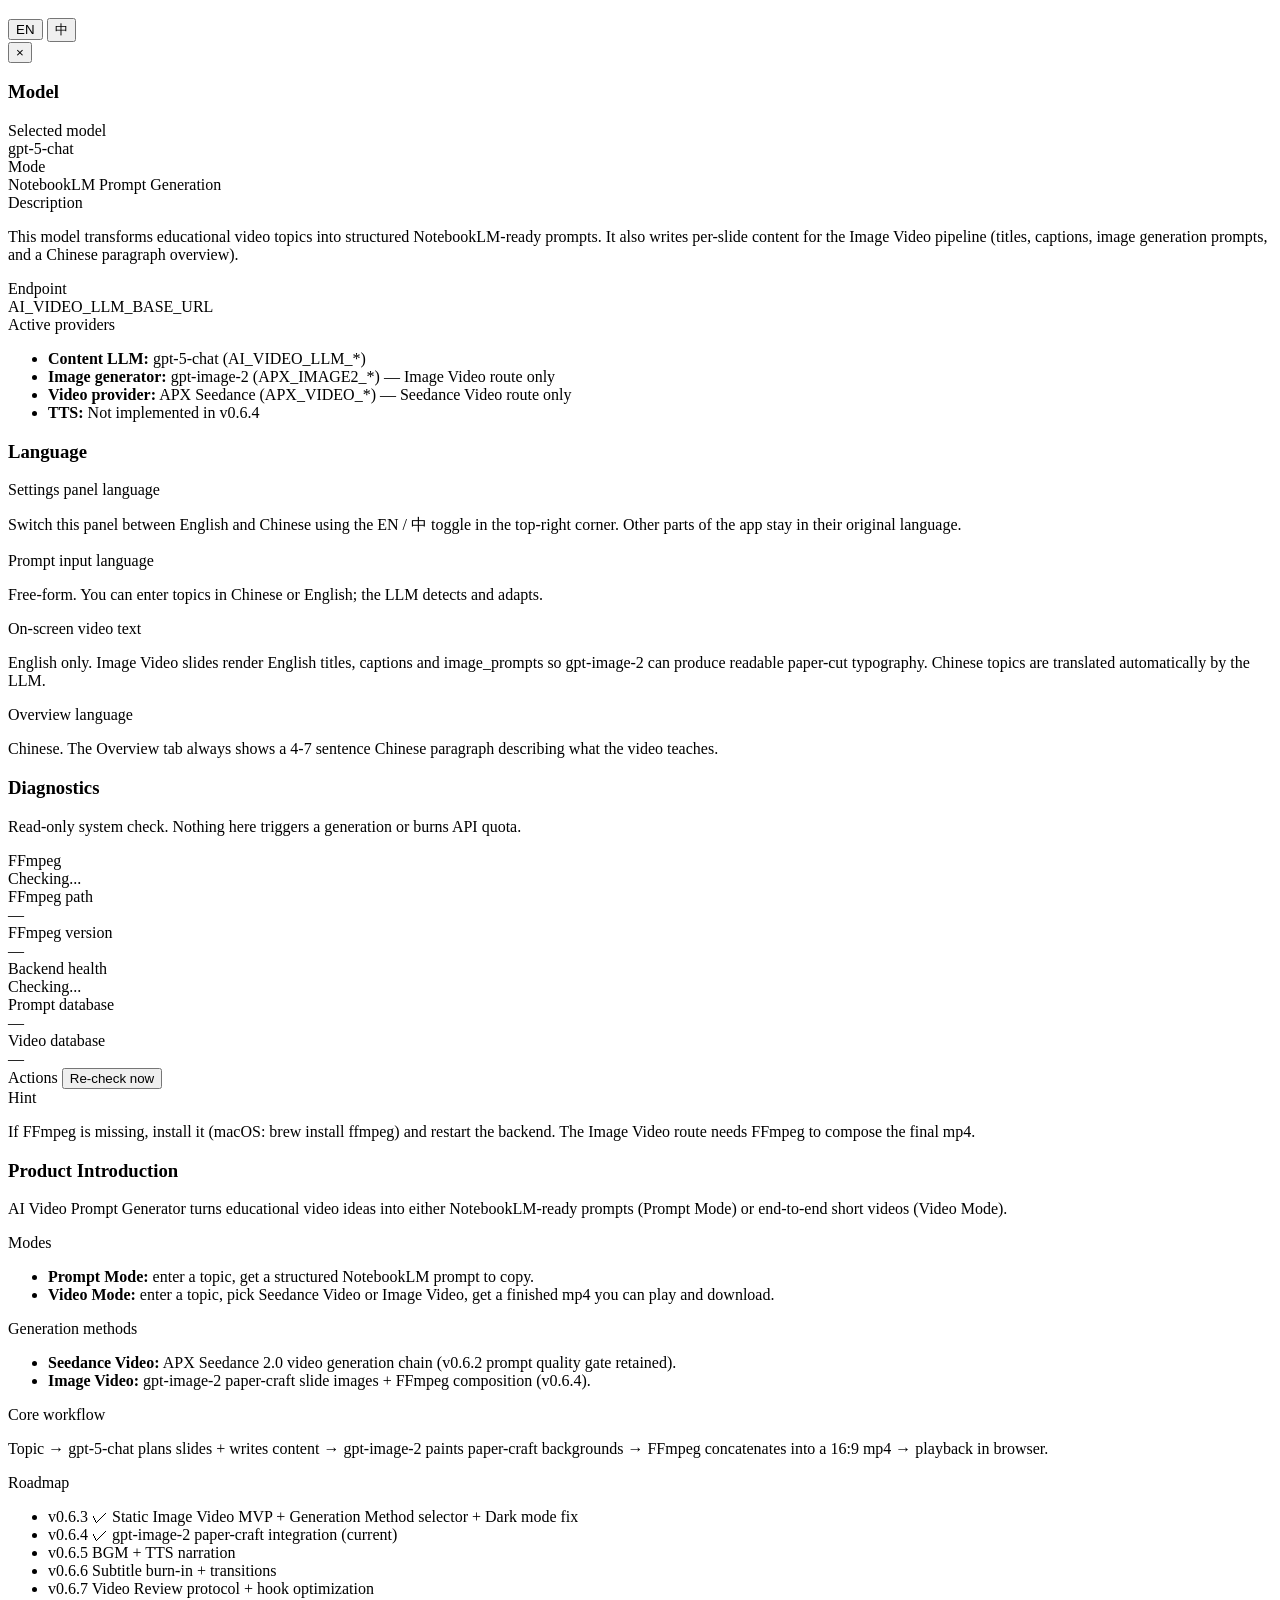
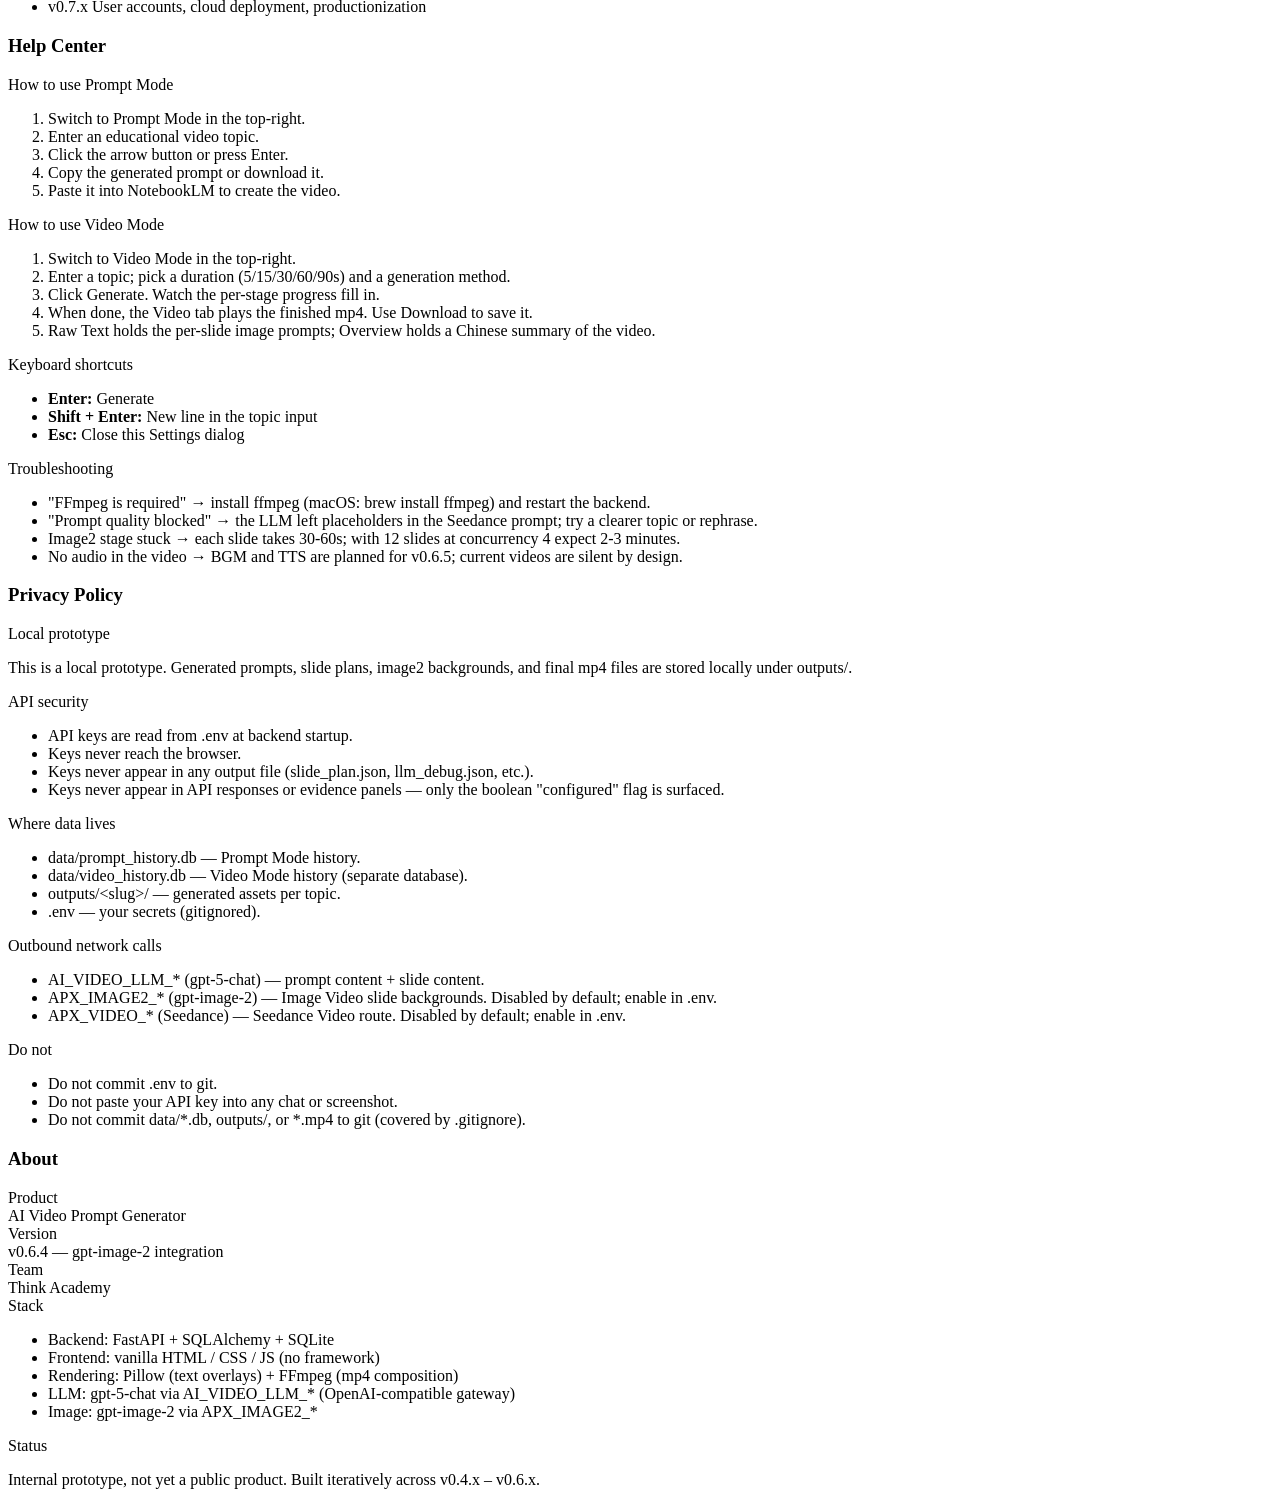
==== commit 8f415934: "feat: v0.6.4 gpt-image-2 接入 + NotebookLM 画风 + 设置面板扩充" ====
--- a/web/static/index.html
+++ b/web/static/index.html
@@ -153,6 +153,31 @@
                                 </svg>
                                 <span class="send-tooltip">Generate Prompt</span>
                             </button>
+                        </div>
+                        <!-- Video Mode options (duration + generation method) — single
+                             panel so the two rows read as one settings group. -->
+                        <div id="video-options-panel" class="video-options-panel hidden" hidden>
+                            <div id="video-duration-selector" class="video-duration-selector">
+                                <span class="video-duration-label">Video duration</span>
+                                <div class="video-duration-options" role="radiogroup" aria-label="Video duration">
+                                    <button type="button" class="video-duration-option" data-duration="5" role="radio" aria-checked="false">5s</button>
+                                    <button type="button" class="video-duration-option active" data-duration="15" role="radio" aria-checked="true">15s</button>
+                                    <button type="button" class="video-duration-option" data-duration="30" role="radio" aria-checked="false">30s</button>
+                                    <button type="button" class="video-duration-option" data-duration="60" role="radio" aria-checked="false">60s</button>
+                                    <button type="button" class="video-duration-option" data-duration="90" role="radio" aria-checked="false">90s</button>
+                                </div>
+                            </div>
+                            <div id="video-method-selector" class="video-method-selector">
+                                <span class="video-method-label">Generation method</span>
+                                <div class="video-method-options" role="radiogroup" aria-label="Generation method">
+                                    <button type="button" class="video-method-option active" data-method="seedance_video" role="radio" aria-checked="true">
+                                        <span class="video-method-option-title">Seedance Video</span>
+                                    </button>
+                                    <button type="button" class="video-method-option" data-method="image_video" role="radio" aria-checked="false">
+                                        <span class="video-method-option-title">Image Video</span>
+                                    </button>
+                                </div>
+                            </div>
                         </div>
                     </div>
                 </div>
@@ -282,13 +307,80 @@
                                             <span>Duration: <span id="video-job-duration" class="video-job-compact-mono">—</span></span>
                                             <span>Job ID: <span id="video-job-provider-id" class="video-job-compact-mono">—</span></span>
                                             <span>Updated: <span id="video-job-updated">—</span></span>
-                                            <button type="button" id="video-job-refresh-btn" class="video-job-refresh-btn" hidden>Refresh</button>
                                         </div>
                                         <div id="video-job-message" class="video-job-compact-message"></div>
+                                        <!-- v0.6.2-hotfix — Refresh + Regenerate actions are
+                                             always rendered when a job is bound. Refresh is
+                                             disabled (with tooltip) for blocked states so the
+                                             user never sees a missing/empty action area. -->
+                                        <div class="video-job-actions" id="video-job-actions">
+                                            <button type="button" id="video-job-refresh-btn" class="video-job-refresh-btn">Refresh Status</button>
+                                            <button type="button" id="video-job-regenerate-btn" class="video-job-regenerate-btn">Regenerate Video</button>
+                                            <span class="video-job-actions-hint" id="video-job-actions-hint"></span>
+                                        </div>
+                                    </div>
+                                    <!-- v0.6.2 Provider Evidence Summary: proof of whether the real
+                                         APX/Seedance provider was actually called. Never shows API keys
+                                         or signed video URLs — only true/false flags + filenames. -->
+                                    <div id="provider-evidence-panel" class="provider-evidence-panel hidden" hidden>
+                                        <h4 class="provider-evidence-title">Provider Evidence</h4>
+                                        <ul class="provider-evidence-list">
+                                            <li><strong>Provider:</strong> <span data-evidence="provider">—</span></li>
+                                            <li><strong>Real API call:</strong> <span data-evidence="real_api_call">—</span></li>
+                                            <li><strong>Provider Job ID:</strong> <span data-evidence="provider_job_id" class="provider-evidence-mono">—</span></li>
+                                            <li><strong>Job status:</strong> <span data-evidence="job_status">—</span></li>
+                                            <li><strong>Remote video URL received:</strong> <span data-evidence="has_remote_video_url">—</span></li>
+                                            <li><strong>Local video downloaded:</strong> <span data-evidence="real_video_downloaded">—</span></li>
+                                            <li><strong>Local video available:</strong> <span data-evidence="real_video_available">—</span></li>
+                                            <li><strong>Local file:</strong> <span data-evidence="local_video_filename" class="provider-evidence-mono">—</span></li>
+                                            <li><strong>Duration:</strong> <span data-evidence="duration_seconds">—</span></li>
+                                            <li><strong>Prompt quality:</strong> <span data-evidence="prompt_quality">—</span></li>
+                                            <li class="provider-evidence-block-reason hidden"><strong>Block reason:</strong> <span data-evidence="block_reason">—</span></li>
+                                        </ul>
+                                    </div>
+                                    <!-- Generation Evidence panel for the local Image Video route.
+                                         Shown only when the current record was produced by the
+                                         image_video pipeline. Confirms no remote API was called. -->
+                                    <div id="generation-evidence-panel" class="generation-evidence-panel hidden" hidden>
+                                        <h4 class="generation-evidence-title">Generation Evidence</h4>
+                                        <ul class="generation-evidence-list">
+                                            <li><strong>Route:</strong> <span data-evidence="route">image_video</span></li>
+                                            <li><strong>Media API call:</strong> <span data-evidence="media_api_called">No</span></li>
+                                            <li><strong>Content LLM:</strong> <span data-evidence="content_llm_called">—</span></li>
+                                            <li><strong>Seedance called:</strong> <span data-evidence="seedance_called">No</span></li>
+                                            <li><strong>APX called:</strong> <span data-evidence="apx_called">No</span></li>
+                                            <li><strong>Image2 called:</strong> <span data-evidence="image2_called">No</span></li>
+                                            <li><strong>Image2 success / total:</strong> <span data-evidence="image2_ratio">—</span></li>
+                                            <li><strong>TTS called:</strong> <span data-evidence="tts_called">No</span></li>
+                                            <li><strong>Local slides generated:</strong> <span data-evidence="local_slides_generated">—</span></li>
+                                            <li><strong>FFmpeg composed:</strong> <span data-evidence="ffmpeg_composed">—</span></li>
+                                            <li><strong>Final video available:</strong> <span data-evidence="final_video_available">—</span></li>
+                                            <li><strong>Slide count:</strong> <span data-evidence="slide_count">—</span></li>
+                                            <li><strong>Duration:</strong> <span data-evidence="duration_seconds">—</span></li>
+                                            <li><strong>Audio:</strong> <span data-evidence="has_audio">No</span></li>
+                                            <li><strong>TTS status:</strong> <span data-evidence="tts_status">not_implemented_v0.6.3</span></li>
+                                        </ul>
                                     </div>
                                     <div class="video-player-panel">
                                         <div class="video-player-shell" id="video-player-shell">
                                             <video id="video-element" class="video-element" preload="metadata" playsinline></video>
+                                            <div class="video-progress-overlay hidden" id="video-progress-overlay" hidden aria-live="polite">
+                                                <div class="video-progress-overlay-inner">
+                                                    <div class="video-progress-overlay-title" id="video-progress-overlay-title">Generating video...</div>
+                                                    <div class="video-progress-overlay-bar">
+                                                        <div class="video-progress-overlay-fill" id="video-progress-overlay-fill" style="width: 0%"></div>
+                                                    </div>
+                                                    <div class="video-progress-overlay-meta">
+                                                        <span class="video-progress-overlay-percent" id="video-progress-overlay-percent">0%</span>
+                                                        <span class="video-progress-overlay-stage" id="video-progress-overlay-stage">—</span>
+                                                    </div>
+                                                    <div class="video-progress-overlay-sub">
+                                                        <span>Provider: <span id="video-progress-overlay-provider">—</span></span>
+                                                        <span>Duration: <span id="video-progress-overlay-duration">—</span></span>
+                                                    </div>
+                                                    <div class="video-progress-overlay-message" id="video-progress-overlay-message"></div>
+                                                </div>
+                                            </div>
                                             <div class="video-placeholder" id="video-placeholder">
                                                 <button type="button" class="video-center-play" id="video-center-play" aria-label="Play video">
                                                     <svg width="48" height="48" viewBox="0 0 24 24" fill="currentColor" aria-hidden="true">
@@ -401,8 +493,7 @@
         <div class="settings-backdrop"></div>
         <div class="settings-dialog">
             <aside class="settings-sidebar">
-                <button class="settings-close" aria-label="Close settings">&times;</button>
-                <h2 class="settings-title">Settings</h2>
+                <h2 class="settings-title" data-i18n="settings.title">Settings</h2>
                 <nav class="settings-nav">
                     <button class="settings-nav-item active" data-panel="model">
                         <svg width="16" height="16" viewBox="0 0 24 24" fill="none" stroke="currentColor" stroke-width="2">
@@ -410,119 +501,244 @@
                             <rect x="9" y="9" width="6" height="6"/>
                             <path d="M9 1v3M15 1v3M9 20v3M15 20v3M20 9h3M20 14h3M1 9h3M1 14h3"/>
                         </svg>
-                        <span>Model</span>
+                        <span data-i18n="nav.model">Model</span>
                     </button>
                     <button class="settings-nav-item" data-panel="language">
                         <svg width="16" height="16" viewBox="0 0 24 24" fill="none" stroke="currentColor" stroke-width="2">
                             <circle cx="12" cy="12" r="10"/>
                             <path d="M2 12h20M12 2a15.3 15.3 0 0 1 4 10 15.3 15.3 0 0 1-4 10 15.3 15.3 0 0 1-4-10 15.3 15.3 0 0 1 4-10z"/>
                         </svg>
-                        <span>Language</span>
+                        <span data-i18n="nav.language">Language</span>
+                    </button>
+                    <button class="settings-nav-item" data-panel="diagnostics">
+                        <svg width="16" height="16" viewBox="0 0 24 24" fill="none" stroke="currentColor" stroke-width="2">
+                            <path d="M22 12h-4l-3 9L9 3l-3 9H2"/>
+                        </svg>
+                        <span data-i18n="nav.diagnostics">Diagnostics</span>
                     </button>
                     <button class="settings-nav-item" data-panel="product">
                         <svg width="16" height="16" viewBox="0 0 24 24" fill="none" stroke="currentColor" stroke-width="2">
                             <circle cx="12" cy="12" r="10"/>
                             <path d="M12 16v-4M12 8h.01"/>
                         </svg>
-                        <span>Product Introduction</span>
+                        <span data-i18n="nav.product">Product Introduction</span>
                     </button>
                     <button class="settings-nav-item" data-panel="help">
                         <svg width="16" height="16" viewBox="0 0 24 24" fill="none" stroke="currentColor" stroke-width="2">
                             <circle cx="12" cy="12" r="10"/>
                             <path d="M9.09 9a3 3 0 0 1 5.83 1c0 2-3 3-3 3M12 17h.01"/>
                         </svg>
-                        <span>Help Center</span>
+                        <span data-i18n="nav.help">Help Center</span>
                     </button>
                     <button class="settings-nav-item" data-panel="privacy">
                         <svg width="16" height="16" viewBox="0 0 24 24" fill="none" stroke="currentColor" stroke-width="2">
                             <path d="M12 22s8-4 8-10V5l-8-3-8 3v7c0 6 8 10 8 10z"/>
                         </svg>
-                        <span>Privacy Policy</span>
+                        <span data-i18n="nav.privacy">Privacy Policy</span>
+                    </button>
+                    <button class="settings-nav-item" data-panel="about">
+                        <svg width="16" height="16" viewBox="0 0 24 24" fill="none" stroke="currentColor" stroke-width="2">
+                            <circle cx="12" cy="12" r="10"/>
+                            <path d="M12 8v4M12 16h.01"/>
+                        </svg>
+                        <span data-i18n="nav.about">About</span>
                     </button>
                 </nav>
             </aside>
 
             <section class="settings-content">
+                <!-- Header bar: panel title + language toggle + close. Sticks
+                     to the top of the right pane and never scrolls. -->
+                <div class="settings-header">
+                    <h3 class="settings-header-title" id="settingsHeaderTitle">Model</h3>
+                    <div class="settings-header-actions">
+                        <div class="settings-lang-toggle" role="group" aria-label="Settings language">
+                            <button class="settings-lang-btn active" data-lang="en" type="button">EN</button>
+                            <button class="settings-lang-btn" data-lang="zh" type="button">中</button>
+                        </div>
+                        <button class="settings-close" aria-label="Close settings" type="button">&times;</button>
+                    </div>
+                </div>
+                <div class="settings-body">
+
                 <!-- Model Panel -->
                 <div id="panel-model" class="settings-panel">
-                    <h3 class="panel-title">Model</h3>
+                    <h3 class="panel-title" data-i18n="model.title">Model</h3>
                     <div class="panel-section">
                         <div class="info-group">
-                            <label class="info-label">Selected model</label>
-                            <div class="info-value-display">gpt-5-chat</div>
-                        </div>
-                        <div class="info-group">
-                            <label class="info-label">Mode</label>
-                            <div class="info-value-display">NotebookLM Prompt Generation</div>
-                        </div>
-                        <div class="info-group">
-                            <label class="info-label">Description</label>
-                            <p class="info-description">This model is used to transform educational video topics into structured NotebookLM-ready prompts.</p>
+                            <label class="info-label" data-i18n="model.selected">Selected model</label>
+                            <div class="info-value-display" id="settings-model-name">gpt-5-chat</div>
+                        </div>
+                        <div class="info-group">
+                            <label class="info-label" data-i18n="model.mode">Mode</label>
+                            <div class="info-value-display" data-i18n="model.mode_value">NotebookLM Prompt Generation</div>
+                        </div>
+                        <div class="info-group">
+                            <label class="info-label" data-i18n="model.description">Description</label>
+                            <p class="info-description" data-i18n="model.description_value">This model transforms educational video topics into structured NotebookLM-ready prompts. It also writes per-slide content for the Image Video pipeline (titles, captions, image generation prompts, and a Chinese paragraph overview).</p>
+                        </div>
+                        <div class="info-group">
+                            <label class="info-label" data-i18n="model.endpoint">Endpoint</label>
+                            <div class="info-value-display" id="settings-llm-endpoint">AI_VIDEO_LLM_BASE_URL</div>
+                        </div>
+                        <div class="info-group">
+                            <label class="info-label" data-i18n="model.providers">Active providers</label>
+                            <ul class="info-list">
+                                <li><strong data-i18n="model.provider_llm">Content LLM:</strong> <span data-i18n="model.provider_llm_value">gpt-5-chat (AI_VIDEO_LLM_*)</span></li>
+                                <li><strong data-i18n="model.provider_image2">Image generator:</strong> <span data-i18n="model.provider_image2_value">gpt-image-2 (APX_IMAGE2_*) — Image Video route only</span></li>
+                                <li><strong data-i18n="model.provider_seedance">Video provider:</strong> <span data-i18n="model.provider_seedance_value">APX Seedance (APX_VIDEO_*) — Seedance Video route only</span></li>
+                                <li><strong data-i18n="model.provider_tts">TTS:</strong> <span data-i18n="model.provider_tts_value">Not implemented in v0.6.4</span></li>
+                            </ul>
                         </div>
                     </div>
                 </div>
 
                 <!-- Language Panel -->
                 <div id="panel-language" class="settings-panel hidden">
-                    <h3 class="panel-title">Language</h3>
+                    <h3 class="panel-title" data-i18n="language.title">Language</h3>
                     <div class="panel-section">
                         <div class="info-group">
-                            <label class="info-label">Interface language</label>
-                            <div class="info-value-display">English</div>
-                        </div>
-                        <div class="info-group">
-                            <label class="info-label">Prompt language</label>
-                            <div class="info-value-display">English output for NotebookLM</div>
-                        </div>
-                        <div class="info-group">
-                            <label class="info-label">Coming soon</label>
-                            <p class="info-description">Chinese / English interface switching will be supported in a future version.</p>
+                            <label class="info-label" data-i18n="language.settings_lang">Settings panel language</label>
+                            <p class="info-description" data-i18n="language.settings_lang_desc">Switch this panel between English and Chinese using the EN / 中 toggle in the top-right corner. Other parts of the app stay in their original language.</p>
+                        </div>
+                        <div class="info-group">
+                            <label class="info-label" data-i18n="language.prompt_input">Prompt input language</label>
+                            <p class="info-description" data-i18n="language.prompt_input_value">Free-form. You can enter topics in Chinese or English; the LLM detects and adapts.</p>
+                        </div>
+                        <div class="info-group">
+                            <label class="info-label" data-i18n="language.video_text">On-screen video text</label>
+                            <p class="info-description" data-i18n="language.video_text_value">English only. Image Video slides render English titles, captions and image_prompts so gpt-image-2 can produce readable paper-cut typography. Chinese topics are translated automatically by the LLM.</p>
+                        </div>
+                        <div class="info-group">
+                            <label class="info-label" data-i18n="language.overview_lang">Overview language</label>
+                            <p class="info-description" data-i18n="language.overview_value">Chinese. The Overview tab always shows a 4-7 sentence Chinese paragraph describing what the video teaches.</p>
+                        </div>
+                    </div>
+                </div>
+
+                <!-- Diagnostics Panel -->
+                <div id="panel-diagnostics" class="settings-panel hidden">
+                    <h3 class="panel-title" data-i18n="diag.title">Diagnostics</h3>
+                    <div class="panel-section">
+                        <p class="info-description" data-i18n="diag.intro">Read-only system check. Nothing here triggers a generation or burns API quota.</p>
+                        <div class="info-group">
+                            <label class="info-label" data-i18n="diag.ffmpeg">FFmpeg</label>
+                            <div class="info-value-display" id="diag-ffmpeg-status" data-i18n="diag.checking">Checking...</div>
+                        </div>
+                        <div class="info-group">
+                            <label class="info-label" data-i18n="diag.ffmpeg_path">FFmpeg path</label>
+                            <div class="info-value-display" id="diag-ffmpeg-path">—</div>
+                        </div>
+                        <div class="info-group">
+                            <label class="info-label" data-i18n="diag.ffmpeg_version">FFmpeg version</label>
+                            <div class="info-value-display" id="diag-ffmpeg-version">—</div>
+                        </div>
+                        <div class="info-group">
+                            <label class="info-label" data-i18n="diag.backend">Backend health</label>
+                            <div class="info-value-display" id="diag-backend-status" data-i18n="diag.checking">Checking...</div>
+                        </div>
+                        <div class="info-group">
+                            <label class="info-label" data-i18n="diag.prompt_db">Prompt database</label>
+                            <div class="info-value-display" id="diag-prompt-db">—</div>
+                        </div>
+                        <div class="info-group">
+                            <label class="info-label" data-i18n="diag.video_db">Video database</label>
+                            <div class="info-value-display" id="diag-video-db">—</div>
+                        </div>
+                        <div class="info-group">
+                            <label class="info-label" data-i18n="diag.actions">Actions</label>
+                            <button class="settings-action-btn" id="diag-refresh-btn" type="button" data-i18n="diag.refresh">Re-check now</button>
+                        </div>
+                        <div class="info-group">
+                            <label class="info-label" data-i18n="diag.hint">Hint</label>
+                            <p class="info-description" data-i18n="diag.hint_value">If FFmpeg is missing, install it (macOS: brew install ffmpeg) and restart the backend. The Image Video route needs FFmpeg to compose the final mp4.</p>
                         </div>
                     </div>
                 </div>
 
                 <!-- Product Panel -->
                 <div id="panel-product" class="settings-panel hidden">
-                    <h3 class="panel-title">Product Introduction</h3>
+                    <h3 class="panel-title" data-i18n="product.title">Product Introduction</h3>
                     <div class="panel-section">
-                        <p class="info-description">AI Video Prompt Generator helps creators turn educational video ideas into structured NotebookLM-ready prompts.</p>
-
-                        <div class="info-group">
-                            <label class="info-label">Current stage</label>
-                            <ul class="info-list">
-                                <li>Phase 1: Prompt generation engine</li>
-                                <li>Phase 2: Web-based prompt generator</li>
-                                <li>Phase 3: Direct AI video generation</li>
-                            </ul>
-                        </div>
-
-                        <div class="info-group">
-                            <label class="info-label">Core workflow</label>
-                            <p class="info-description">Topic → LLM enhancement → NotebookLM prompt → Educational short video</p>
+                        <p class="info-description" data-i18n="product.tagline">AI Video Prompt Generator turns educational video ideas into either NotebookLM-ready prompts (Prompt Mode) or end-to-end short videos (Video Mode).</p>
+
+                        <div class="info-group">
+                            <label class="info-label" data-i18n="product.modes">Modes</label>
+                            <ul class="info-list">
+                                <li><strong data-i18n="product.mode_prompt">Prompt Mode:</strong> <span data-i18n="product.mode_prompt_value">enter a topic, get a structured NotebookLM prompt to copy.</span></li>
+                                <li><strong data-i18n="product.mode_video">Video Mode:</strong> <span data-i18n="product.mode_video_value">enter a topic, pick Seedance Video or Image Video, get a finished mp4 you can play and download.</span></li>
+                            </ul>
+                        </div>
+
+                        <div class="info-group">
+                            <label class="info-label" data-i18n="product.routes">Generation methods</label>
+                            <ul class="info-list">
+                                <li><strong data-i18n="product.route_seedance">Seedance Video:</strong> <span data-i18n="product.route_seedance_value">APX Seedance 2.0 video generation chain (v0.6.2 prompt quality gate retained).</span></li>
+                                <li><strong data-i18n="product.route_image_video">Image Video:</strong> <span data-i18n="product.route_image_video_value">gpt-image-2 paper-craft slide images + FFmpeg composition (v0.6.4).</span></li>
+                            </ul>
+                        </div>
+
+                        <div class="info-group">
+                            <label class="info-label" data-i18n="product.workflow">Core workflow</label>
+                            <p class="info-description" data-i18n="product.workflow_value">Topic → gpt-5-chat plans slides + writes content → gpt-image-2 paints paper-craft backgrounds → FFmpeg concatenates into a 16:9 mp4 → playback in browser.</p>
+                        </div>
+
+                        <div class="info-group">
+                            <label class="info-label" data-i18n="product.roadmap">Roadmap</label>
+                            <ul class="info-list">
+                                <li data-i18n="product.roadmap_063">v0.6.3 ✓ Static Image Video MVP + Generation Method selector + Dark mode fix</li>
+                                <li data-i18n="product.roadmap_064">v0.6.4 ✓ gpt-image-2 paper-craft integration (current)</li>
+                                <li data-i18n="product.roadmap_065">v0.6.5 BGM + TTS narration</li>
+                                <li data-i18n="product.roadmap_066">v0.6.6 Subtitle burn-in + transitions</li>
+                                <li data-i18n="product.roadmap_067">v0.6.7 Video Review protocol + hook optimization</li>
+                                <li data-i18n="product.roadmap_07">v0.7.x User accounts, cloud deployment, productionization</li>
+                            </ul>
                         </div>
                     </div>
                 </div>
 
                 <!-- Help Panel -->
                 <div id="panel-help" class="settings-panel hidden">
-                    <h3 class="panel-title">Help Center</h3>
+                    <h3 class="panel-title" data-i18n="help.title">Help Center</h3>
                     <div class="panel-section">
                         <div class="info-group">
-                            <label class="info-label">How to use</label>
+                            <label class="info-label" data-i18n="help.use_prompt">How to use Prompt Mode</label>
                             <ol class="info-list">
-                                <li>Enter an educational video topic.</li>
-                                <li>Click the arrow button or press Enter.</li>
-                                <li>Wait for the prompt to be generated.</li>
-                                <li>Copy or download the NotebookLM prompt.</li>
-                                <li>Paste it into NotebookLM to create the video.</li>
+                                <li data-i18n="help.use_prompt_1">Switch to Prompt Mode in the top-right.</li>
+                                <li data-i18n="help.use_prompt_2">Enter an educational video topic.</li>
+                                <li data-i18n="help.use_prompt_3">Click the arrow button or press Enter.</li>
+                                <li data-i18n="help.use_prompt_4">Copy the generated prompt or download it.</li>
+                                <li data-i18n="help.use_prompt_5">Paste it into NotebookLM to create the video.</li>
                             </ol>
                         </div>
 
                         <div class="info-group">
-                            <label class="info-label">Keyboard shortcuts</label>
-                            <ul class="info-list">
-                                <li><strong>Enter:</strong> Generate Prompt</li>
-                                <li><strong>Shift + Enter:</strong> New line</li>
+                            <label class="info-label" data-i18n="help.use_video">How to use Video Mode</label>
+                            <ol class="info-list">
+                                <li data-i18n="help.use_video_1">Switch to Video Mode in the top-right.</li>
+                                <li data-i18n="help.use_video_2">Enter a topic; pick a duration (5/15/30/60/90s) and a generation method.</li>
+                                <li data-i18n="help.use_video_3">Click Generate. Watch the per-stage progress fill in.</li>
+                                <li data-i18n="help.use_video_4">When done, the Video tab plays the finished mp4. Use Download to save it.</li>
+                                <li data-i18n="help.use_video_5">Raw Text holds the per-slide image prompts; Overview holds a Chinese summary of the video.</li>
+                            </ol>
+                        </div>
+
+                        <div class="info-group">
+                            <label class="info-label" data-i18n="help.shortcuts">Keyboard shortcuts</label>
+                            <ul class="info-list">
+                                <li><strong data-i18n="help.kbd_enter">Enter:</strong> <span data-i18n="help.kbd_enter_value">Generate</span></li>
+                                <li><strong data-i18n="help.kbd_shift_enter">Shift + Enter:</strong> <span data-i18n="help.kbd_shift_enter_value">New line in the topic input</span></li>
+                                <li><strong data-i18n="help.kbd_escape">Esc:</strong> <span data-i18n="help.kbd_escape_value">Close this Settings dialog</span></li>
+                            </ul>
+                        </div>
+
+                        <div class="info-group">
+                            <label class="info-label" data-i18n="help.troubleshoot">Troubleshooting</label>
+                            <ul class="info-list">
+                                <li data-i18n="help.troubleshoot_ffmpeg">"FFmpeg is required" → install ffmpeg (macOS: brew install ffmpeg) and restart the backend.</li>
+                                <li data-i18n="help.troubleshoot_blocked">"Prompt quality blocked" → the LLM left placeholders in the Seedance prompt; try a clearer topic or rephrase.</li>
+                                <li data-i18n="help.troubleshoot_slow">Image2 stage stuck → each slide takes 30-60s; with 12 slides at concurrency 4 expect 2-3 minutes.</li>
+                                <li data-i18n="help.troubleshoot_no_audio">No audio in the video → BGM and TTS are planned for v0.6.5; current videos are silent by design.</li>
                             </ul>
                         </div>
                     </div>
@@ -530,24 +746,86 @@
 
                 <!-- Privacy Panel -->
                 <div id="panel-privacy" class="settings-panel hidden">
-                    <h3 class="panel-title">Privacy Policy</h3>
+                    <h3 class="panel-title" data-i18n="privacy.title">Privacy Policy</h3>
                     <div class="panel-section">
                         <div class="info-group">
-                            <label class="info-label">Local prototype</label>
-                            <p class="info-description">This is a local prototype. Your generated prompts are stored locally in the project outputs folder.</p>
-                        </div>
-
-                        <div class="info-group">
-                            <label class="info-label">API security</label>
-                            <p class="info-description">API keys are loaded only by the backend and are not exposed to the browser.</p>
-                        </div>
-
-                        <div class="info-group">
-                            <label class="info-label">Important</label>
-                            <p class="info-description">Do not share .env files or screenshots containing API keys.</p>
-                        </div>
-                    </div>
-                </div>
+                            <label class="info-label" data-i18n="privacy.local">Local prototype</label>
+                            <p class="info-description" data-i18n="privacy.local_value">This is a local prototype. Generated prompts, slide plans, image2 backgrounds, and final mp4 files are stored locally under outputs/.</p>
+                        </div>
+
+                        <div class="info-group">
+                            <label class="info-label" data-i18n="privacy.api_security">API security</label>
+                            <ul class="info-list">
+                                <li data-i18n="privacy.api_1">API keys are read from .env at backend startup.</li>
+                                <li data-i18n="privacy.api_2">Keys never reach the browser.</li>
+                                <li data-i18n="privacy.api_3">Keys never appear in any output file (slide_plan.json, llm_debug.json, etc.).</li>
+                                <li data-i18n="privacy.api_4">Keys never appear in API responses or evidence panels — only the boolean "configured" flag is surfaced.</li>
+                            </ul>
+                        </div>
+
+                        <div class="info-group">
+                            <label class="info-label" data-i18n="privacy.data">Where data lives</label>
+                            <ul class="info-list">
+                                <li data-i18n="privacy.data_1">data/prompt_history.db — Prompt Mode history.</li>
+                                <li data-i18n="privacy.data_2">data/video_history.db — Video Mode history (separate database).</li>
+                                <li data-i18n="privacy.data_3">outputs/&lt;slug&gt;/ — generated assets per topic.</li>
+                                <li data-i18n="privacy.data_4">.env — your secrets (gitignored).</li>
+                            </ul>
+                        </div>
+
+                        <div class="info-group">
+                            <label class="info-label" data-i18n="privacy.network">Outbound network calls</label>
+                            <ul class="info-list">
+                                <li data-i18n="privacy.network_1">AI_VIDEO_LLM_* (gpt-5-chat) — prompt content + slide content.</li>
+                                <li data-i18n="privacy.network_2">APX_IMAGE2_* (gpt-image-2) — Image Video slide backgrounds. Disabled by default; enable in .env.</li>
+                                <li data-i18n="privacy.network_3">APX_VIDEO_* (Seedance) — Seedance Video route. Disabled by default; enable in .env.</li>
+                            </ul>
+                        </div>
+
+                        <div class="info-group">
+                            <label class="info-label" data-i18n="privacy.dont">Do not</label>
+                            <ul class="info-list">
+                                <li data-i18n="privacy.dont_1">Do not commit .env to git.</li>
+                                <li data-i18n="privacy.dont_2">Do not paste your API key into any chat or screenshot.</li>
+                                <li data-i18n="privacy.dont_3">Do not commit data/*.db, outputs/, or *.mp4 to git (covered by .gitignore).</li>
+                            </ul>
+                        </div>
+                    </div>
+                </div>
+
+                <!-- About Panel -->
+                <div id="panel-about" class="settings-panel hidden">
+                    <h3 class="panel-title" data-i18n="about.title">About</h3>
+                    <div class="panel-section">
+                        <div class="info-group">
+                            <label class="info-label" data-i18n="about.product">Product</label>
+                            <div class="info-value-display">AI Video Prompt Generator</div>
+                        </div>
+                        <div class="info-group">
+                            <label class="info-label" data-i18n="about.version">Version</label>
+                            <div class="info-value-display">v0.6.4 — gpt-image-2 integration</div>
+                        </div>
+                        <div class="info-group">
+                            <label class="info-label" data-i18n="about.team">Team</label>
+                            <div class="info-value-display">Think Academy</div>
+                        </div>
+                        <div class="info-group">
+                            <label class="info-label" data-i18n="about.stack">Stack</label>
+                            <ul class="info-list">
+                                <li data-i18n="about.stack_be">Backend: FastAPI + SQLAlchemy + SQLite</li>
+                                <li data-i18n="about.stack_fe">Frontend: vanilla HTML / CSS / JS (no framework)</li>
+                                <li data-i18n="about.stack_render">Rendering: Pillow (text overlays) + FFmpeg (mp4 composition)</li>
+                                <li data-i18n="about.stack_llm">LLM: gpt-5-chat via AI_VIDEO_LLM_* (OpenAI-compatible gateway)</li>
+                                <li data-i18n="about.stack_image">Image: gpt-image-2 via APX_IMAGE2_*</li>
+                            </ul>
+                        </div>
+                        <div class="info-group">
+                            <label class="info-label" data-i18n="about.license">Status</label>
+                            <p class="info-description" data-i18n="about.license_value">Internal prototype, not yet a public product. Built iteratively across v0.4.x – v0.6.x.</p>
+                        </div>
+                    </div>
+                </div>
+                </div><!-- /.settings-body -->
             </section>
         </div>
     </div>
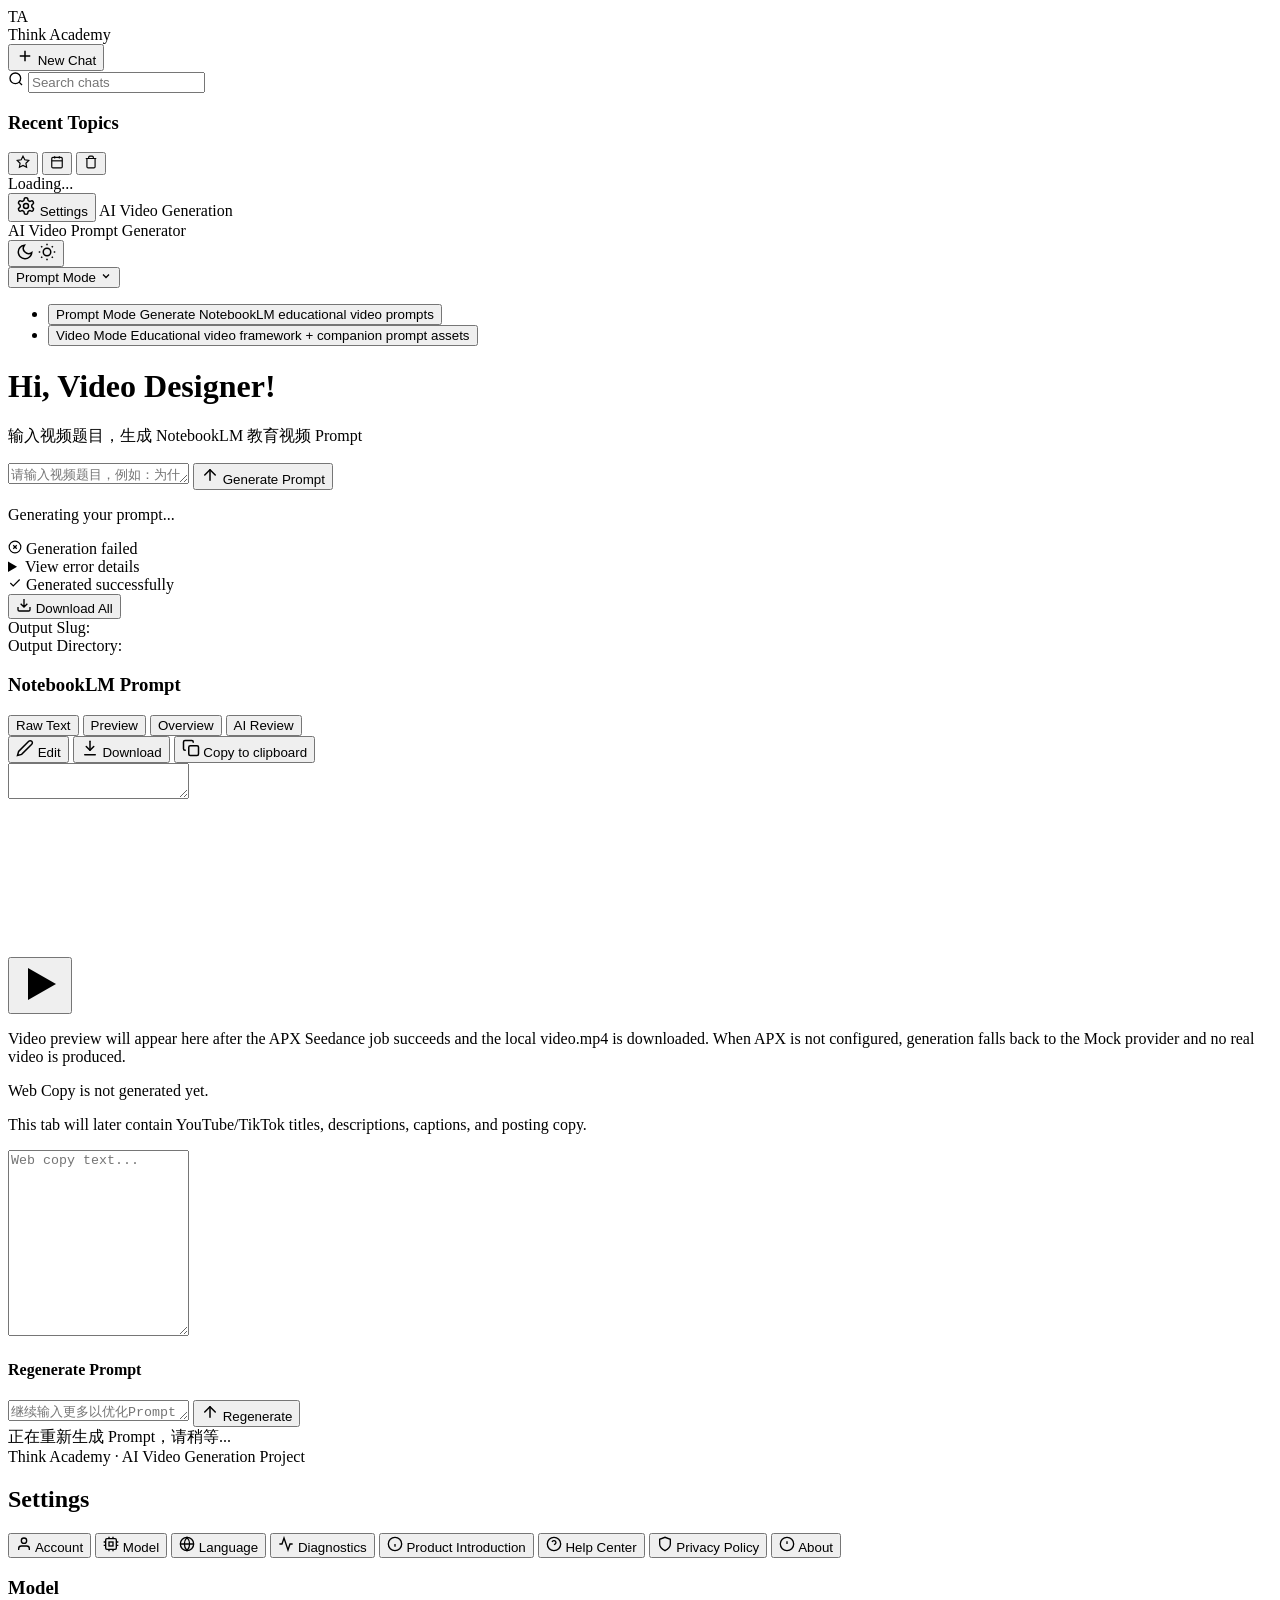
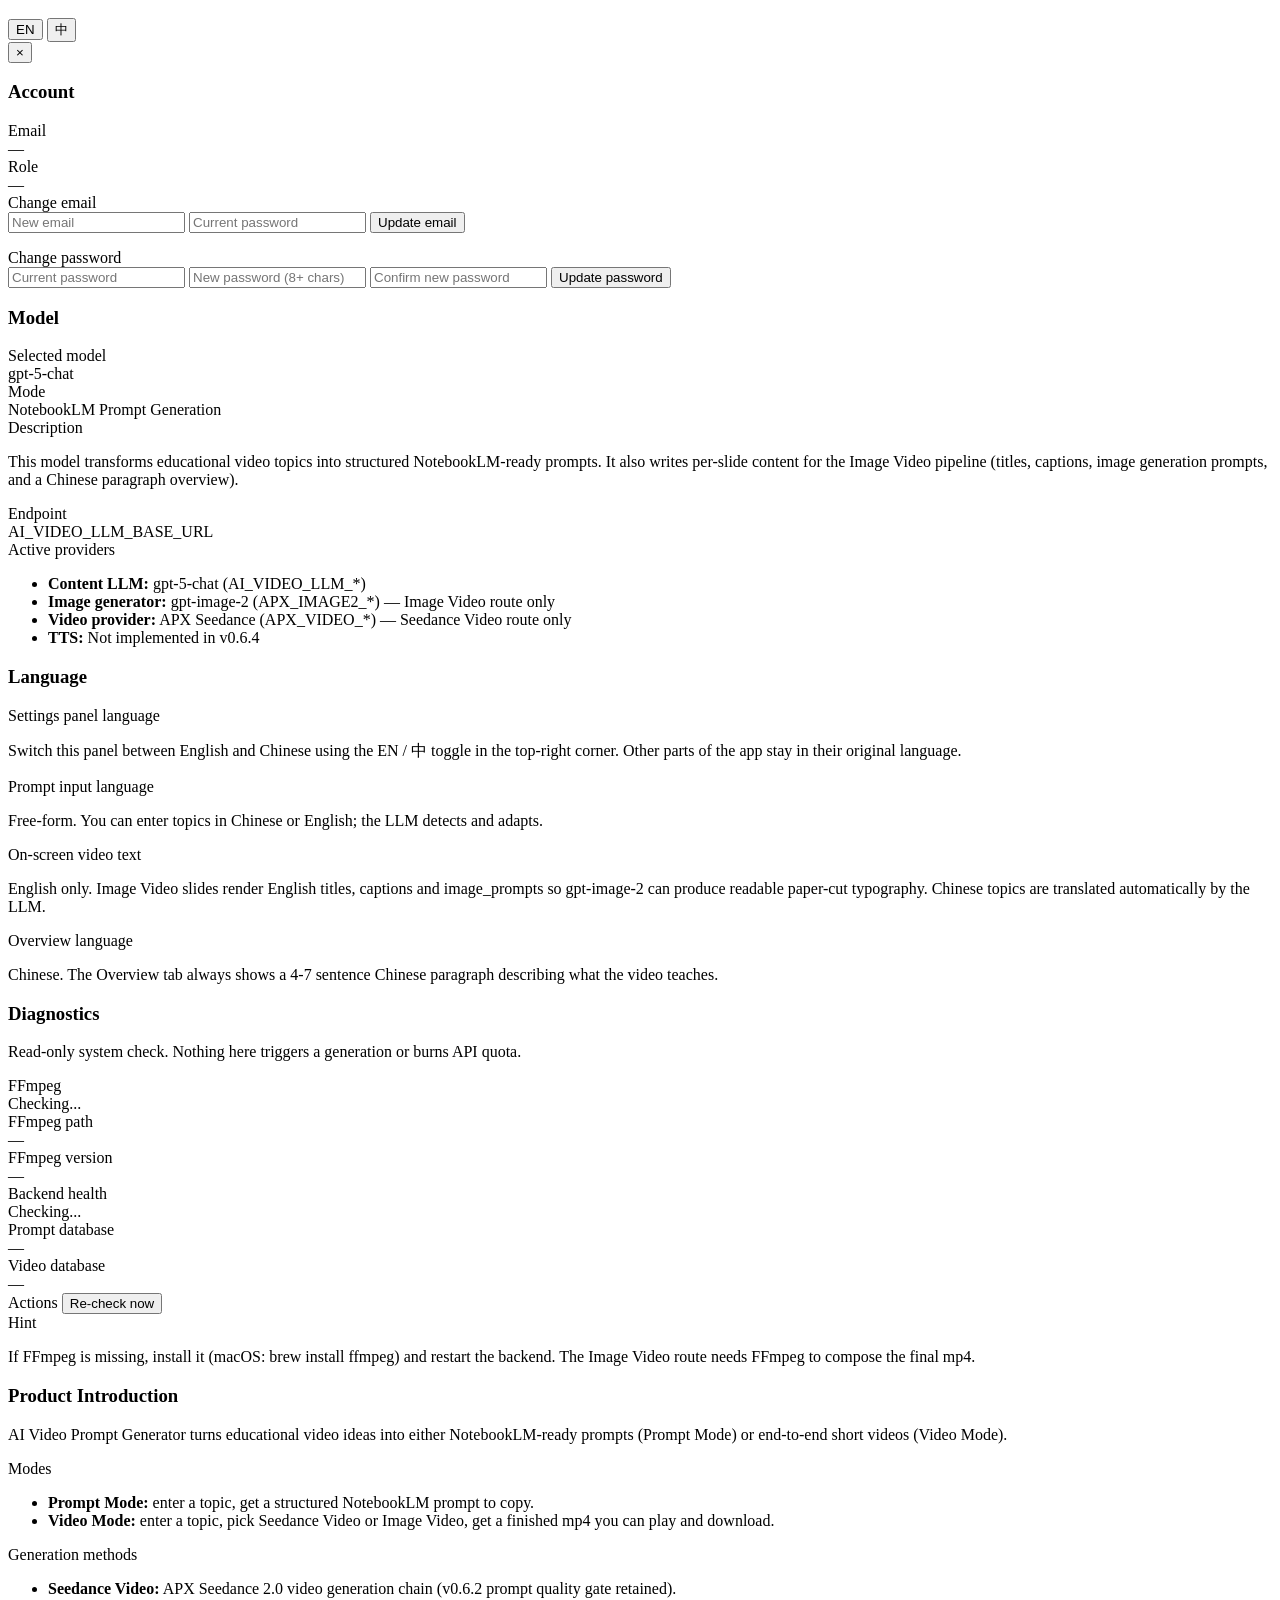
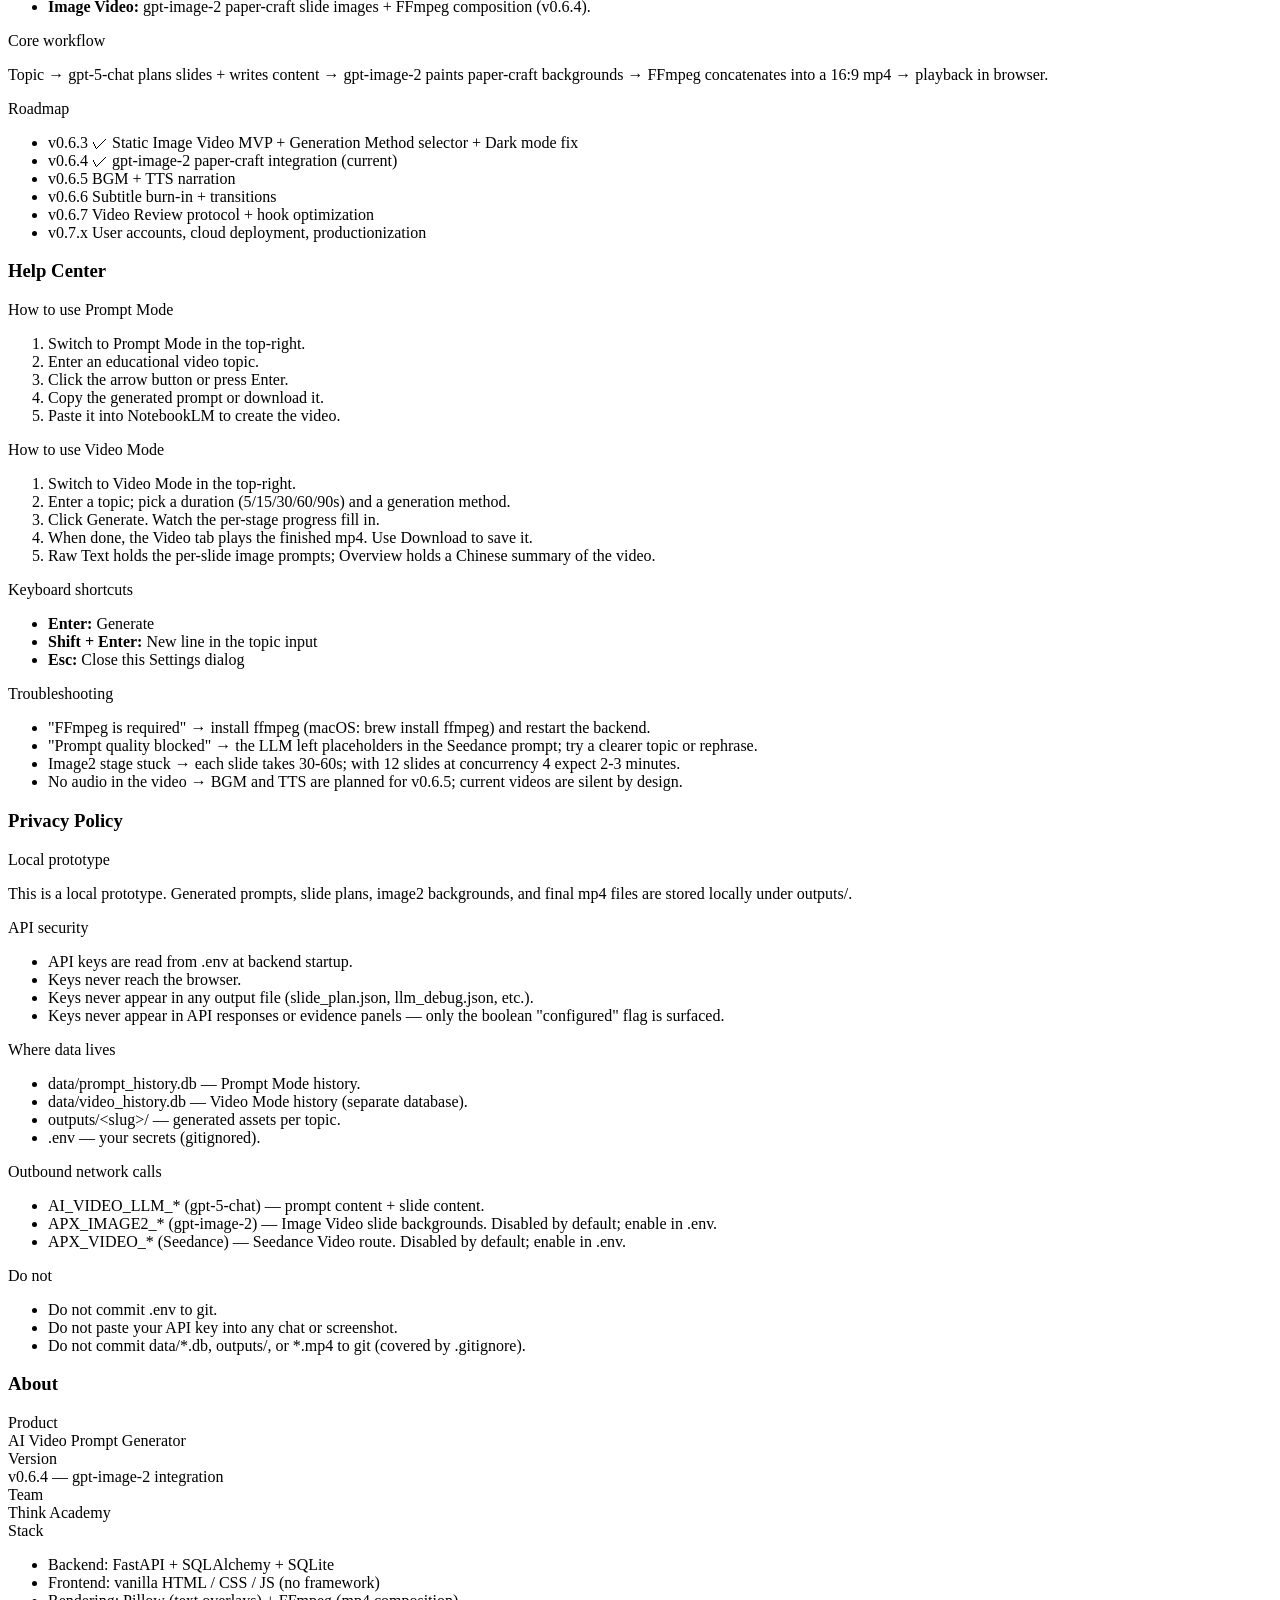
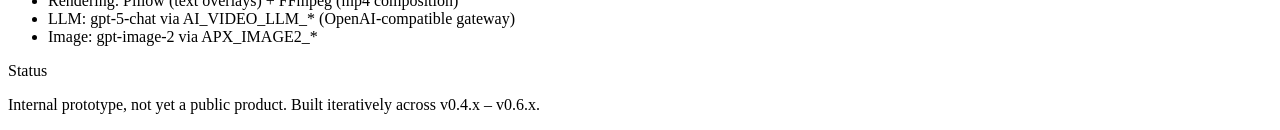
==== commit af646444: "feat: 完成 v0.6.8 + v0.6.8.1 多用户登陆/注册 + Auth UX 抛光 v0.6.8: 三库分离架构（auth.db 独立）、bcrypt + HttpOnly Cookie" ====
--- a/web/static/index.html
+++ b/web/static/index.html
@@ -186,11 +186,20 @@
                 <div id="loading-section" class="loading-state hidden">
                     <div class="spinner" id="loading-spinner"></div>
                     <p class="loading-text" id="loading-text">Generating your prompt...</p>
-                    <!-- Video Mode v0.5.3 multi-stage progress panel.
-                         Hidden by default; shown only during Video Mode generation. -->
+                    <!-- v0.6.6.1 Apple-style generation progress panel.
+                         Hidden by default; shown only during Video Mode
+                         generation. Replaces the v0.5.3 8-row log layout. -->
                     <div id="video-progress-panel" class="video-progress-panel hidden" hidden>
-                        <ol class="video-progress-list" id="video-progress-list"></ol>
-                        <p class="video-progress-message" id="video-progress-message"></p>
+                        <div class="vp-hero">
+                            <h1 class="vp-title" id="video-progress-title">Generating your video</h1>
+                            <p class="vp-subtitle" id="video-progress-subtitle">This usually takes 60–90 seconds.</p>
+                        </div>
+                        <div class="vp-bar" aria-hidden="true">
+                            <div class="vp-bar-fill" id="video-progress-bar-fill"></div>
+                        </div>
+                        <div class="vp-percent" id="video-progress-percent" aria-live="polite">0%</div>
+                        <div class="vp-phases" id="video-progress-list"></div>
+                        <p class="vp-message" id="video-progress-message"></p>
                     </div>
                 </div>
 
@@ -287,6 +296,53 @@
                                 ></textarea>
                                 <div id="prompt-preview" class="prompt-preview hidden"></div>
                                 <div id="prompt-overview" class="prompt-overview hidden"></div>
+                                <!-- v0.6.6 — Generation/Provider evidence panels live at the
+                                     bottom of the Overview tab. They were previously rendered
+                                     above the video player, which cluttered the user-facing
+                                     output. They're moved here (still toggled by the same JS
+                                     that switched their `hidden` attribute) and shown alongside
+                                     #prompt-overview so the Video tab can stay clean. -->
+                                <div id="prompt-overview-extras" class="prompt-overview-extras hidden">
+                                    <div id="provider-evidence-panel" class="provider-evidence-panel hidden" hidden>
+                                        <h4 class="provider-evidence-title">Provider Evidence</h4>
+                                        <ul class="provider-evidence-list">
+                                            <li><strong>Provider:</strong> <span data-evidence="provider">—</span></li>
+                                            <li><strong>Real API call:</strong> <span data-evidence="real_api_call">—</span></li>
+                                            <li><strong>Provider Job ID:</strong> <span data-evidence="provider_job_id" class="provider-evidence-mono">—</span></li>
+                                            <li><strong>Job status:</strong> <span data-evidence="job_status">—</span></li>
+                                            <li><strong>Remote video URL received:</strong> <span data-evidence="has_remote_video_url">—</span></li>
+                                            <li><strong>Local video downloaded:</strong> <span data-evidence="real_video_downloaded">—</span></li>
+                                            <li><strong>Local video available:</strong> <span data-evidence="real_video_available">—</span></li>
+                                            <li><strong>Local file:</strong> <span data-evidence="local_video_filename" class="provider-evidence-mono">—</span></li>
+                                            <li><strong>Duration:</strong> <span data-evidence="duration_seconds">—</span></li>
+                                            <li><strong>Prompt quality:</strong> <span data-evidence="prompt_quality">—</span></li>
+                                            <li class="provider-evidence-block-reason hidden"><strong>Block reason:</strong> <span data-evidence="block_reason">—</span></li>
+                                        </ul>
+                                    </div>
+                                    <div id="generation-evidence-panel" class="generation-evidence-panel hidden" hidden>
+                                        <h4 class="generation-evidence-title">Generation Evidence</h4>
+                                        <ul class="generation-evidence-list">
+                                            <li><strong>Route:</strong> <span data-evidence="route">image_video</span></li>
+                                            <li><strong>Media API call:</strong> <span data-evidence="media_api_called">No</span></li>
+                                            <li><strong>Content LLM:</strong> <span data-evidence="content_llm_called">—</span></li>
+                                            <li><strong>Seedance called:</strong> <span data-evidence="seedance_called">No</span></li>
+                                            <li><strong>APX called:</strong> <span data-evidence="apx_called">No</span></li>
+                                            <li><strong>Image2 called:</strong> <span data-evidence="image2_called">No</span></li>
+                                            <li><strong>Image2 success / total:</strong> <span data-evidence="image2_ratio">—</span></li>
+                                            <li><strong>BGM used:</strong> <span data-evidence="bgm_used">—</span></li>
+                                            <li><strong>BGM track:</strong> <span data-evidence="bgm_display_name">—</span></li>
+                                            <li><strong>BGM volume:</strong> <span data-evidence="bgm_volume_db">—</span></li>
+                                            <li><strong>TTS called:</strong> <span data-evidence="tts_called">No</span></li>
+                                            <li><strong>Local slides generated:</strong> <span data-evidence="local_slides_generated">—</span></li>
+                                            <li><strong>FFmpeg composed:</strong> <span data-evidence="ffmpeg_composed">—</span></li>
+                                            <li><strong>Final video available:</strong> <span data-evidence="final_video_available">—</span></li>
+                                            <li><strong>Slide count:</strong> <span data-evidence="slide_count">—</span></li>
+                                            <li><strong>Duration:</strong> <span data-evidence="duration_seconds">—</span></li>
+                                            <li><strong>Audio:</strong> <span data-evidence="has_audio">No</span></li>
+                                            <li><strong>TTS status:</strong> <span data-evidence="tts_status">not_implemented_v0.6.5</span></li>
+                                        </ul>
+                                    </div>
+                                </div>
                                 <div id="prompt-review" class="prompt-review hidden"></div>
 
                                 <!-- Video Mode panels (v0.5.3) -->
@@ -319,48 +375,9 @@
                                             <span class="video-job-actions-hint" id="video-job-actions-hint"></span>
                                         </div>
                                     </div>
-                                    <!-- v0.6.2 Provider Evidence Summary: proof of whether the real
-                                         APX/Seedance provider was actually called. Never shows API keys
-                                         or signed video URLs — only true/false flags + filenames. -->
-                                    <div id="provider-evidence-panel" class="provider-evidence-panel hidden" hidden>
-                                        <h4 class="provider-evidence-title">Provider Evidence</h4>
-                                        <ul class="provider-evidence-list">
-                                            <li><strong>Provider:</strong> <span data-evidence="provider">—</span></li>
-                                            <li><strong>Real API call:</strong> <span data-evidence="real_api_call">—</span></li>
-                                            <li><strong>Provider Job ID:</strong> <span data-evidence="provider_job_id" class="provider-evidence-mono">—</span></li>
-                                            <li><strong>Job status:</strong> <span data-evidence="job_status">—</span></li>
-                                            <li><strong>Remote video URL received:</strong> <span data-evidence="has_remote_video_url">—</span></li>
-                                            <li><strong>Local video downloaded:</strong> <span data-evidence="real_video_downloaded">—</span></li>
-                                            <li><strong>Local video available:</strong> <span data-evidence="real_video_available">—</span></li>
-                                            <li><strong>Local file:</strong> <span data-evidence="local_video_filename" class="provider-evidence-mono">—</span></li>
-                                            <li><strong>Duration:</strong> <span data-evidence="duration_seconds">—</span></li>
-                                            <li><strong>Prompt quality:</strong> <span data-evidence="prompt_quality">—</span></li>
-                                            <li class="provider-evidence-block-reason hidden"><strong>Block reason:</strong> <span data-evidence="block_reason">—</span></li>
-                                        </ul>
-                                    </div>
-                                    <!-- Generation Evidence panel for the local Image Video route.
-                                         Shown only when the current record was produced by the
-                                         image_video pipeline. Confirms no remote API was called. -->
-                                    <div id="generation-evidence-panel" class="generation-evidence-panel hidden" hidden>
-                                        <h4 class="generation-evidence-title">Generation Evidence</h4>
-                                        <ul class="generation-evidence-list">
-                                            <li><strong>Route:</strong> <span data-evidence="route">image_video</span></li>
-                                            <li><strong>Media API call:</strong> <span data-evidence="media_api_called">No</span></li>
-                                            <li><strong>Content LLM:</strong> <span data-evidence="content_llm_called">—</span></li>
-                                            <li><strong>Seedance called:</strong> <span data-evidence="seedance_called">No</span></li>
-                                            <li><strong>APX called:</strong> <span data-evidence="apx_called">No</span></li>
-                                            <li><strong>Image2 called:</strong> <span data-evidence="image2_called">No</span></li>
-                                            <li><strong>Image2 success / total:</strong> <span data-evidence="image2_ratio">—</span></li>
-                                            <li><strong>TTS called:</strong> <span data-evidence="tts_called">No</span></li>
-                                            <li><strong>Local slides generated:</strong> <span data-evidence="local_slides_generated">—</span></li>
-                                            <li><strong>FFmpeg composed:</strong> <span data-evidence="ffmpeg_composed">—</span></li>
-                                            <li><strong>Final video available:</strong> <span data-evidence="final_video_available">—</span></li>
-                                            <li><strong>Slide count:</strong> <span data-evidence="slide_count">—</span></li>
-                                            <li><strong>Duration:</strong> <span data-evidence="duration_seconds">—</span></li>
-                                            <li><strong>Audio:</strong> <span data-evidence="has_audio">No</span></li>
-                                            <li><strong>TTS status:</strong> <span data-evidence="tts_status">not_implemented_v0.6.3</span></li>
-                                        </ul>
-                                    </div>
+                                    <!-- v0.6.6 — Provider/Generation evidence panels moved
+                                         to the bottom of the Overview tab. The video player
+                                         frame now only contains the player itself. -->
                                     <div class="video-player-panel">
                                         <div class="video-player-shell" id="video-player-shell">
                                             <video id="video-element" class="video-element" preload="metadata" playsinline></video>
@@ -495,7 +512,14 @@
             <aside class="settings-sidebar">
                 <h2 class="settings-title" data-i18n="settings.title">Settings</h2>
                 <nav class="settings-nav">
-                    <button class="settings-nav-item active" data-panel="model">
+                    <button class="settings-nav-item active" data-panel="account">
+                        <svg width="16" height="16" viewBox="0 0 24 24" fill="none" stroke="currentColor" stroke-width="2">
+                            <path d="M20 21v-2a4 4 0 0 0-4-4H8a4 4 0 0 0-4 4v2"/>
+                            <circle cx="12" cy="7" r="4"/>
+                        </svg>
+                        <span data-i18n="nav.account">Account</span>
+                    </button>
+                    <button class="settings-nav-item" data-panel="model">
                         <svg width="16" height="16" viewBox="0 0 24 24" fill="none" stroke="currentColor" stroke-width="2">
                             <rect x="4" y="4" width="16" height="16" rx="2"/>
                             <rect x="9" y="9" width="6" height="6"/>
@@ -561,8 +585,44 @@
                 </div>
                 <div class="settings-body">
 
+                <!-- Account Panel (v0.6.8.1) -->
+                <div id="panel-account" class="settings-panel">
+                    <h3 class="panel-title" data-i18n="account.title">Account</h3>
+                    <div class="panel-section">
+                        <div class="info-group">
+                            <label class="info-label" data-i18n="account.email">Email</label>
+                            <div class="info-value-display" id="settings-account-email">—</div>
+                        </div>
+                        <div class="info-group">
+                            <label class="info-label" data-i18n="account.role">Role</label>
+                            <div class="info-value-display" id="settings-account-role">—</div>
+                        </div>
+
+                        <div class="info-group account-form-group">
+                            <label class="info-label" data-i18n="account.change_email">Change email</label>
+                            <form id="account-email-form" class="account-form" autocomplete="off">
+                                <input type="email" id="account-new-email" placeholder="New email" required />
+                                <input type="password" id="account-email-password" placeholder="Current password" required minlength="1" />
+                                <button type="submit" class="account-submit">Update email</button>
+                                <p class="account-msg hidden" id="account-email-msg"></p>
+                            </form>
+                        </div>
+
+                        <div class="info-group account-form-group">
+                            <label class="info-label" data-i18n="account.change_password">Change password</label>
+                            <form id="account-password-form" class="account-form" autocomplete="off">
+                                <input type="password" id="account-old-password" placeholder="Current password" required minlength="1" />
+                                <input type="password" id="account-new-password" placeholder="New password (8+ chars)" required minlength="8" />
+                                <input type="password" id="account-new-password-2" placeholder="Confirm new password" required minlength="8" />
+                                <button type="submit" class="account-submit">Update password</button>
+                                <p class="account-msg hidden" id="account-password-msg"></p>
+                            </form>
+                        </div>
+                    </div>
+                </div>
+
                 <!-- Model Panel -->
-                <div id="panel-model" class="settings-panel">
+                <div id="panel-model" class="settings-panel hidden">
                     <h3 class="panel-title" data-i18n="model.title">Model</h3>
                     <div class="panel-section">
                         <div class="info-group">
@@ -830,6 +890,11 @@
         </div>
     </div>
 
+    <!-- v0.6.8 — auth bootstrap: redirects to /auth.html if not logged in,
+         injects the user chip + logout button into the top header, mounts
+         the admin panel for is_admin users, and patches fetch() so any
+         401 from a protected endpoint also redirects to /auth.html. -->
+    <script src="/static/app_bootstrap.js"></script>
     <script src="/static/ai_review.js"></script>
     <script src="/static/main.js"></script>
 </body>
